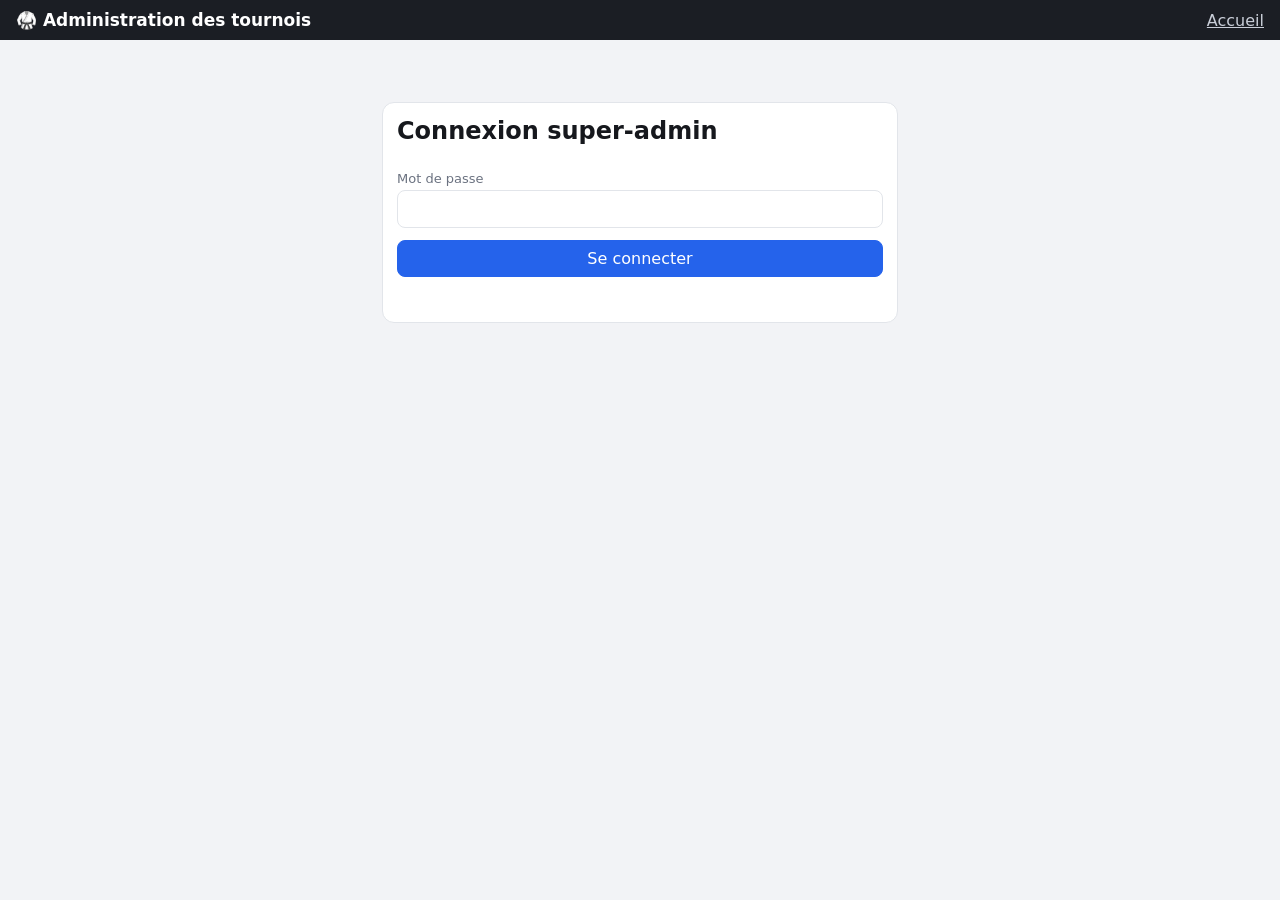
==== v2/admin.html @ e94cfaaf "V2 réseau : tournois multi-tatamis (PHP + MySQL) - API PHP (api.php) avec clé unique par tournoi, su" ====
<!DOCTYPE html>
<html lang="fr">
<head>
<meta charset="utf-8">
<meta name="viewport" content="width=device-width, initial-scale=1">
<title>Administration – Affichage Kumite</title>
<link rel="stylesheet" href="assets/app.css">
</head>
<body class="page">
<header class="topnav">
  <span class="brand">🥋 Administration des tournois</span>
  <span class="spacer"></span>
  <a href="index.html">Accueil</a>
  <button class="btn sm ghost" id="logout" hidden>Déconnexion</button>
</header>

<main class="narrow" id="loginBox">
  <form class="card stack" id="loginForm">
    <h1>Connexion super-admin</h1>
    <label>Mot de passe<input type="password" id="pw" autocomplete="current-password" required></label>
    <button class="btn primary">Se connecter</button>
    <div class="err" id="loginErr"></div>
  </form>
</main>

<main class="wide" id="app" hidden>
  <section class="card">
    <h2 style="margin-top:0">Nouveau tournoi</h2>
    <form id="createForm">
      <div class="formgrid">
        <label>Nom<input name="name" required placeholder="Coupe de Noël 2026"></label>
        <label>Date<input name="date" type="date"></label>
        <label>Lieu<input name="place" placeholder="Salle de sport, ville"></label>
        <label>Nombre de tatamis<input name="tatamis" type="number" min="1" max="20" value="2" required></label>
        <label>Code organisateur (4 car. min.)<input name="pin_orga" required minlength="4" autocomplete="off"></label>
        <label>Code des tables (4 car. min.)<input name="pin_table" required minlength="4" autocomplete="off"></label>
      </div>
      <button class="btn primary">Créer le tournoi</button>
      <span class="ok" id="createMsg"></span>
    </form>
  </section>

  <section class="card" style="margin-top:14px">
    <div class="ctools"><h2 style="margin:0">Tournois</h2><div class="spacer" style="flex:1"></div>
      <label class="f"><input type="checkbox" id="showArchived" checked> afficher les archivés</label></div>
    <table class="tablelist">
      <thead><tr><th>Date</th><th>Tournoi</th><th>Clé</th><th>Tatamis</th><th>Compét.</th><th>Pools</th><th>Combats</th><th>Statut</th><th></th></tr></thead>
      <tbody id="list"></tbody>
    </table>
  </section>

  <section class="card" style="margin-top:14px">
    <h2 style="margin-top:0">Mot de passe super-admin</h2>
    <form id="pwForm" class="ctools">
      <input type="password" id="newPw" placeholder="Nouveau mot de passe (8 car. min.)" minlength="8" required autocomplete="new-password" style="padding:8px;border:1px solid var(--line);border-radius:7px">
      <button class="btn sm">Changer</button><span class="ok" id="pwMsg"></span>
    </form>
  </section>
</main>

<script src="assets/api.js"></script>
<script>
(() => {
  const S_ID = '__admin';
  const esc = s => String(s ?? '').replace(/[&<>"']/g, c => ({'&':'&amp;','<':'&lt;','>':'&gt;','"':'&quot;',"'":'&#39;'}[c]));
  let rows = [];
  async function start(){
    const s = Sess.get(S_ID);
    if (s){ Api.token = s.token; try { await refresh(); show(true); return; } catch(e){ Sess.set(S_ID, null); } }
    show(false);
  }
  function show(on){ $id('loginBox').hidden = on; $id('app').hidden = !on; $id('logout').hidden = !on; }
  $id('loginForm').addEventListener('submit', async e => {
    e.preventDefault(); $id('loginErr').textContent = '';
    try { const r = await Api.call('admin_login', { password: $id('pw').value }); Api.token = r.token; Sess.set(S_ID, { token: r.token, role:'admin', at: Date.now() }); await refresh(); show(true); }
    catch(err){ $id('loginErr').textContent = err.message; }
  });
  $id('logout').addEventListener('click', async () => { try { await Api.call('logout'); } catch(e){} Sess.set(S_ID, null); location.reload(); });

  async function refresh(){
    const r = await Api.call('admin_list'); rows = r.tournaments; render();
  }
  function render(){
    const showA = $id('showArchived').checked;
    const list = rows.filter(t => showA || t.status !== 'archived');
    $id('list').innerHTML = list.length ? list.map(t => `<tr>
      <td>${t.tdate ? new Date(t.tdate + 'T12:00').toLocaleDateString('fr-CH') : '–'}</td>
      <td><b>${esc(t.name)}</b><br><small class="muted">${esc(t.place)}</small></td>
      <td><span class="keytag">${esc(t.tkey)}</span></td>
      <td>${t.tatamis}</td><td>${t.n_comp}</td><td>${t.n_pools}</td><td>${t.n_results}</td>
      <td>${t.status === 'archived' ? '<span class="pill grey">Archivé</span>' : '<span class="pill green">Actif</span>'}</td>
      <td class="acts">
        <button class="btn sm primary" data-a="enter" data-id="${t.id}">Ouvrir</button>
        <a class="btn sm" href="public.html#${esc(t.tkey)}" target="_blank">Public</a>
        <button class="btn sm" data-a="edit" data-id="${t.id}">Modifier</button>
        <button class="btn sm" data-a="${t.status === 'archived' ? 'unarchive' : 'archive'}" data-id="${t.id}">${t.status === 'archived' ? 'Réactiver' : 'Archiver'}</button>
        <button class="btn sm danger" data-a="del" data-id="${t.id}" title="Supprimer définitivement">✕</button>
      </td></tr>`).join('') : '<tr><td colspan="9" class="empty">Aucun tournoi pour l\'instant.</td></tr>';
  }
  $id('showArchived').addEventListener('change', render);

  $id('createForm').addEventListener('submit', async e => {
    e.preventDefault();
    const fd = Object.fromEntries(new FormData(e.target));
    try {
      const r = await Api.call('admin_create', fd);
      e.target.reset(); e.target.elements.tatamis.value = 2;
      $id('createMsg').innerHTML = `Tournoi créé – clé : <span class="keytag">${esc(r.key)}</span>`;
      await refresh();
    } catch(err){ alert(err.message); }
  });

  $id('list').addEventListener('click', async e => {
    const b = e.target.closest('[data-a]'); if (!b) return;
    const t = rows.find(x => x.id == b.dataset.id); if (!t) return;
    try {
      if (b.dataset.a === 'enter'){
        const r = await Api.call('admin_enter', { id: t.id });
        Sess.set(`${r.key}/orga`, { key: r.key, token: r.token, role:'orga', name: t.name, at: Date.now() });
        location.href = 'orga.html#' + r.key;
      } else if (b.dataset.a === 'archive' || b.dataset.a === 'unarchive'){
        await Api.call('admin_update', { id: t.id, status: b.dataset.a === 'archive' ? 'archived' : 'active' }); await refresh();
      } else if (b.dataset.a === 'edit'){
        const name = prompt('Nom du tournoi', t.name); if (name === null) return;
        const date = prompt('Date (AAAA-MM-JJ)', t.tdate || ''); if (date === null) return;
        const place = prompt('Lieu', t.place || ''); if (place === null) return;
        const tatamis = prompt('Nombre de tatamis', t.tatamis); if (tatamis === null) return;
        const po = prompt('Nouveau code organisateur (laisser vide pour ne pas changer)', ''); if (po === null) return;
        const pt = prompt('Nouveau code des tables (laisser vide pour ne pas changer)', ''); if (pt === null) return;
        await Api.call('admin_update', { id: t.id, name, date, place, tatamis, pin_orga: po, pin_table: pt }); await refresh();
      } else if (b.dataset.a === 'del'){
        const k = prompt(`Suppression DÉFINITIVE de « ${t.name} » et de tous ses résultats.\nPour confirmer, tapez la clé du tournoi (${t.tkey}) :`);
        if (!k) return;
        await Api.call('admin_delete', { id: t.id, confirm_key: k }); await refresh();
      }
    } catch(err){ alert(err.message); }
  });

  $id('pwForm').addEventListener('submit', async e => {
    e.preventDefault();
    try { await Api.call('admin_password', { password: $id('newPw').value }); $id('newPw').value = ''; $id('pwMsg').textContent = 'Mot de passe modifié.'; }
    catch(err){ alert(err.message); }
  });
  start();
})();
</script>
</body>
</html>
---- v2/assets/app.css ----
:root{
  --aka:#d62839; --aka-d:#a51d2b; --aka-l:#fde8ea;
  --ao:#1d4ed8;  --ao-d:#163a9e;  --ao-l:#e3eafc;
  --ink:#16181d; --muted:#6b7280; --line:#e2e5ea; --bg:#f2f3f6; --card:#fff;
  --warn:#ffcc00;
}
*{box-sizing:border-box}
html,body{margin:0;height:100%}
body{font-family:"Segoe UI",system-ui,-apple-system,Roboto,Helvetica,Arial,sans-serif;color:var(--ink);background:var(--bg)}
[hidden]{display:none!important}
button{font:inherit;cursor:pointer}
input,select{font:inherit}

/* =================== CONTROL =================== */
.c-top{display:flex;flex-wrap:wrap;gap:12px;align-items:center;padding:10px 16px;background:#1b1e24;color:#fff}
.c-top .brand{font-weight:700;font-size:18px;margin-right:8px;letter-spacing:.3px}
.c-top label{display:flex;align-items:center;gap:6px;font-size:13px;color:#c9ced8}
.c-top input,.c-top select{padding:6px 8px;border-radius:6px;border:1px solid #3a3f4a;background:#2a2e37;color:#fff}
.c-top input{width:150px}
.c-top .spacer{flex:1}
.btn{border:1px solid var(--line);background:#fff;border-radius:8px;padding:8px 12px;color:var(--ink);transition:transform .05s,filter .15s}
.btn:hover{filter:brightness(.96)}
.btn:active{transform:scale(.97)}
.btn.primary{background:#2563eb;border-color:#2563eb;color:#fff}
.btn.dark{background:#1b1e24;border-color:#1b1e24;color:#fff}
.btn.ghost{background:transparent;border-color:#3a3f4a;color:#fff}
.btn.danger{color:#b91c1c}
.btn.sm{padding:5px 9px;font-size:13px}

.c-main{padding:14px 16px;display:grid;gap:14px}
.c-row{display:grid;grid-template-columns:1fr minmax(300px,380px) 1fr;gap:14px}
@media (max-width:1050px){.c-row{grid-template-columns:1fr 1fr}.timercard{grid-column:1/-1;order:-1}}
@media (max-width:640px){.c-row{grid-template-columns:1fr}}
.card{background:var(--card);border-radius:12px;border:1px solid var(--line);padding:14px}

.fighter{border-top:6px solid var(--aka)}
.fighter.ao{border-top-color:var(--ao)}
.fhead{display:flex;align-items:center;justify-content:space-between;margin-bottom:10px}
.tag{font-weight:800;letter-spacing:1px;padding:3px 10px;border-radius:6px;color:#fff;background:var(--aka)}
.ao .tag{background:var(--ao)}
.ftotal{font-size:44px;font-weight:800;line-height:1;font-variant-numeric:tabular-nums}
.ffields{display:grid;grid-template-columns:1fr 1fr;gap:8px;margin-bottom:12px}
.ffields label{display:flex;flex-direction:column;font-size:12px;color:var(--muted);gap:3px}
.ffields input{padding:7px 9px;border:1px solid var(--line);border-radius:7px}
.srow{display:grid;grid-template-columns:82px 36px 34px 1fr;gap:8px;align-items:center;margin-bottom:7px}
.srow .lbl{font-weight:600;white-space:nowrap}
.srow .val{font-size:22px;font-weight:700;text-align:center;font-variant-numeric:tabular-nums}
.srow .minus{border:1px solid var(--line);background:#fff;border-radius:7px;height:40px}
.srow .plus{border:0;border-radius:8px;height:46px;font-weight:700;font-size:16px;color:#fff;background:var(--aka)}
.ao .srow .plus{background:var(--ao)}
.srow .plus small{font-weight:500;opacity:.8;margin-left:4px}
.pensec{margin-top:12px;border-top:1px dashed var(--line);padding-top:10px}
.penrow{display:flex;align-items:center;gap:5px;margin-bottom:6px;flex-wrap:wrap}
.penrow .pl{font-size:12px;color:var(--muted);width:52px}
.penbtn{min-width:42px;height:34px;border-radius:7px;border:1px solid var(--line);background:#fff;font-weight:700;font-size:13px}
.penbtn.on{background:#f59e0b;border-color:#f59e0b;color:#111}
.penbtn.on.hc{background:#ea580c;border-color:#ea580c;color:#fff}
.penbtn.on.h{background:#111;border-color:#111;color:#fff}
.factions{display:flex;gap:8px;margin-top:12px}
.factions .btn{flex:1}
.btn.toggled{background:#facc15;border-color:#eab308;font-weight:700}
.btn.win{background:#16a34a;border-color:#16a34a;color:#fff;font-weight:700}

.timercard{display:flex;flex-direction:column;gap:10px;align-items:stretch;text-align:center}
.phase{font-size:14px;font-weight:600;color:#374151;min-height:20px}
.bigclock{font-size:68px;font-weight:800;font-variant-numeric:tabular-nums;background:#111;color:#fff;border-radius:12px;padding:4px 0;letter-spacing:2px}
.bigclock.paused{color:#bfc4cc}
.bigclock.warn{color:var(--warn)}
.bigclock.ended{background:#b91c1c;color:#fff}
.bigclock.off{font-size:22px;padding:22px 0;color:#bfc4cc}
.startstop{height:58px;font-size:20px;font-weight:800;border-radius:10px;border:0;color:#fff;background:#16a34a}
.startstop.running{background:#dc2626}
.trow{display:flex;gap:6px;justify-content:center;flex-wrap:wrap}
.trow .btn{flex:1}
.trow input{width:70px;text-align:center;border:1px solid var(--line);border-radius:7px}
.alertbox{background:#fef3c7;border:1px solid #fcd34d;color:#78350f;border-radius:8px;padding:8px;font-weight:600}
.hint{font-size:12px;color:var(--muted);line-height:1.5;text-align:left}
kbd{background:#eef0f3;border:1px solid #d5d9df;border-radius:4px;padding:0 4px;font-size:11px}

.tabs{display:flex;gap:4px;margin-bottom:12px;border-bottom:1px solid var(--line)}
.tabs button{border:0;background:none;padding:9px 14px;font-weight:600;color:var(--muted);border-bottom:3px solid transparent}
.tabs button.on{color:var(--ink);border-bottom-color:#2563eb}
.ctools{display:flex;flex-wrap:wrap;gap:8px;align-items:center;margin-bottom:10px}
.ctools input[type=search]{padding:7px 9px;border:1px solid var(--line);border-radius:7px;min-width:200px}
.addform{display:flex;flex-wrap:wrap;gap:8px;margin-bottom:12px;padding:10px;background:#f8f9fb;border-radius:8px}
.addform input{padding:7px 9px;border:1px solid var(--line);border-radius:7px;flex:1;min-width:150px}
table{width:100%;border-collapse:collapse;font-size:14px}
th,td{text-align:left;padding:7px 8px;border-bottom:1px solid var(--line)}
th{font-size:12px;color:var(--muted);text-transform:uppercase;letter-spacing:.5px}
td.acts{white-space:nowrap;text-align:right}
.pick-aka{background:var(--aka-l);border-color:#f5b5bc;color:var(--aka-d);font-weight:700}
.pick-ao{background:var(--ao-l);border-color:#b4c6f5;color:var(--ao-d);font-weight:700}
.empty{color:var(--muted);padding:18px;text-align:center}
.settings{display:grid;grid-template-columns:repeat(auto-fit,minmax(260px,1fr));gap:14px}
.settings fieldset{border:1px solid var(--line);border-radius:10px;padding:10px 12px}
.settings legend{font-weight:700;padding:0 6px}
.settings label{display:flex;justify-content:space-between;align-items:center;gap:10px;margin:7px 0;font-size:14px}
.settings input[type=number]{width:80px;padding:5px 7px;border:1px solid var(--line);border-radius:6px}
.settings select{padding:5px 7px;border:1px solid var(--line);border-radius:6px}
.previewwrap{position:relative;width:100%;max-width:960px;aspect-ratio:16/9;border-radius:10px;overflow:hidden;border:1px solid var(--line);background:#000}
.msg{font-size:13px;color:#166534;margin-left:6px}

/* =================== DISPLAY =================== */
body.is-display{background:#000;overflow:hidden;cursor:default}
.d-wrap{container-type:size;position:relative;width:100%;height:100%;overflow:hidden}
#display .d-wrap{position:fixed;inset:0;width:auto;height:auto}
.d-board{--u:min(1cqw,1.7778cqh);position:absolute;inset:0;display:grid;grid-template-rows:auto 1fr;background:#000;color:#fff;user-select:none}
.d-top{display:flex;justify-content:space-between;align-items:center;padding:calc(var(--u)*.8) calc(var(--u)*2);background:#0d0f13;font-size:calc(var(--u)*2.1);font-weight:600;color:#cfd4dc;gap:calc(var(--u)*2)}
.d-top .mid{color:#fff;font-weight:700;text-align:center;flex:1}
.d-top span{white-space:nowrap;overflow:hidden;text-overflow:ellipsis}
.d-grid{display:grid;grid-template-columns:1fr calc(var(--u)*26) 1fr;min-height:0}
.d-aka{order:1}.d-center{order:2}.d-ao{order:3}
.d-grid.swap .d-aka{order:3}.d-grid.swap .d-ao{order:1}
.d-half{position:relative;display:flex;flex-direction:column;align-items:center;padding:calc(var(--u)*1.6) calc(var(--u)*1.8);min-width:0;overflow:hidden}
.d-aka{background:linear-gradient(180deg,#e0303f,#b81f2e)}
.d-ao{background:linear-gradient(180deg,#2457e6,#173fb0)}
.d-head{width:100%;display:flex;align-items:center;justify-content:space-between}
.d-tag{font-size:calc(var(--u)*3.2);font-weight:900;letter-spacing:calc(var(--u)*.3)}
.d-senshu{width:calc(var(--u)*5.2);height:calc(var(--u)*5.2);border-radius:50%;background:#ffd400;color:#111;font-weight:900;font-size:calc(var(--u)*3.4);display:grid;place-items:center;box-shadow:0 0 calc(var(--u)*1.5) rgba(255,212,0,.6)}
.d-name{margin-top:calc(var(--u)*.6);font-size:calc(var(--u)*4.4);font-weight:800;text-align:center;line-height:1.08;width:100%;overflow:hidden;display:-webkit-box;-webkit-line-clamp:2;-webkit-box-orient:vertical}
.d-name.long{font-size:calc(var(--u)*3.5)}
.d-name.xlong{font-size:calc(var(--u)*2.8)}
.d-dojo{font-size:calc(var(--u)*2.4);opacity:.85;margin-top:calc(var(--u)*.4);text-align:center;width:100%;white-space:nowrap;overflow:hidden;text-overflow:ellipsis}
.d-score{flex:1;display:flex;align-items:center;justify-content:center;font-size:calc(var(--u)*21);font-weight:800;line-height:1;font-variant-numeric:tabular-nums;text-shadow:0 calc(var(--u)*.3) calc(var(--u)*1.2) rgba(0,0,0,.25)}
.d-counts{display:flex;gap:calc(var(--u)*2.2);font-size:calc(var(--u)*2.3);font-weight:600;margin-bottom:calc(var(--u)*1.2)}
.d-counts span{white-space:nowrap}
.d-counts b{font-size:calc(var(--u)*3);margin-left:calc(var(--u)*.5)}
.d-pens{display:flex;flex-direction:column;gap:calc(var(--u)*.7);align-items:center}
.d-penrow{display:flex;gap:calc(var(--u)*.7);align-items:center}
.d-pl{font-size:calc(var(--u)*1.5);opacity:.8;width:calc(var(--u)*5);text-align:right;margin-right:calc(var(--u)*.4)}
.d-pill{min-width:calc(var(--u)*5);height:calc(var(--u)*3.3);border-radius:calc(var(--u)*.6);border:calc(var(--u)*.2) solid rgba(255,255,255,.45);display:grid;place-items:center;font-size:calc(var(--u)*1.7);font-weight:800;color:rgba(255,255,255,.45)}
.d-pill.on{background:#ffd400;border-color:#ffd400;color:#111}
.d-pill.on.hc{background:#ff8a00;border-color:#ff8a00}
.d-pill.on.h{background:#111;border-color:#fff;color:#fff}
.d-win{position:absolute;left:0;right:0;top:42%;transform:translateY(-50%) rotate(-4deg);text-align:center;font-size:calc(var(--u)*4.6);font-weight:900;letter-spacing:calc(var(--u)*.5);background:rgba(255,255,255,.95);color:#111;padding:calc(var(--u)*.6) 0;box-shadow:0 0 calc(var(--u)*3) rgba(0,0,0,.4)}
.d-half.lost{filter:saturate(.35) brightness(.55)}
.d-center{background:#0b0c10;display:flex;flex-direction:column;align-items:center;justify-content:center;gap:calc(var(--u)*1.4);padding:calc(var(--u)*1);text-align:center}
.d-mode{font-size:calc(var(--u)*1.8);color:#9aa3b2;font-weight:700;letter-spacing:calc(var(--u)*.2);text-transform:uppercase}
.d-clock{font-size:calc(var(--u)*7);font-weight:800;font-variant-numeric:tabular-nums;line-height:1;padding:calc(var(--u)*1) calc(var(--u)*1.2);border-radius:calc(var(--u)*1);border:calc(var(--u)*.3) solid #2a2e37;color:#fff}
.d-clock.paused{color:#c5cad3}
.d-clock.warn{color:var(--warn);border-color:var(--warn);animation:pulse 1s infinite}
.d-clock.ended{background:#d61f2c;border-color:#d61f2c;color:#fff;animation:none}
@keyframes pulse{50%{box-shadow:0 0 calc(var(--u)*3) rgba(255,204,0,.6)}}
.d-atoshi{font-size:calc(var(--u)*1.9);font-weight:800;color:var(--warn);letter-spacing:calc(var(--u)*.15)}
.d-phase-n{font-size:calc(var(--u)*3);font-weight:800}
.d-phase-t{font-size:calc(var(--u)*2.1);font-weight:600;color:#e5e7eb;line-height:1.25}
.d-phase-t .a{color:#ff6b78}.d-phase-t .b{color:#7da2ff}
/* pool – control */
.flow{display:flex;flex-wrap:wrap;gap:12px;align-items:center;border-left:6px solid #2563eb}
.flow-info{display:flex;flex-direction:column;gap:2px;min-width:220px;flex:1}
.flow-info b{font-size:16px}
.flow-info span{font-size:14px;color:#374151}
.flow-screens{display:flex;gap:4px;align-items:center;font-size:13px;color:var(--muted)}
.flow-screens button{border:1px solid var(--line);background:#fff;border-radius:7px;padding:6px 10px;font-size:13px}
.flow-screens button.on{background:#1b1e24;color:#fff;border-color:#1b1e24}
.flow-acts{display:flex;gap:8px;flex-wrap:wrap}
.flow-acts .btn{font-weight:700}
.pchecks{display:grid;grid-template-columns:repeat(auto-fill,minmax(230px,1fr));gap:6px;margin:10px 0;max-height:320px;overflow:auto;padding:4px}
.pchecks label{display:flex;gap:8px;align-items:center;padding:7px 9px;border:1px solid var(--line);border-radius:8px;font-size:14px;cursor:pointer}
.pchecks label small{color:var(--muted);display:block}
.pchecks input{width:18px;height:18px}
.ctools label.f{display:flex;align-items:center;gap:6px;font-size:13px;color:var(--muted)}
.ctools label.f input,.ctools label.f select{padding:6px 8px;border:1px solid var(--line);border-radius:7px;color:var(--ink)}
.pgrid{display:grid;grid-template-columns:1.3fr 1fr;gap:16px}
@media (max-width:900px){.pgrid{grid-template-columns:1fr}}
.pgrid h4{margin:4px 0 8px}
tr.cur td{background:#eef4ff}
td.res{white-space:nowrap;font-variant-numeric:tabular-nums;text-align:center}
.wa{color:var(--aka-d);font-weight:700}.wb{color:var(--ao-d);font-weight:700}
.st{font-size:12px;padding:2px 7px;border-radius:10px;background:#eef0f3;color:#4b5563;white-space:nowrap}
.st.done{background:#dcfce7;color:#166534}.st.now{background:#dbeafe;color:#1e40af}

/* pools library */
.pcards{display:grid;grid-template-columns:repeat(auto-fill,minmax(260px,1fr));gap:10px;margin-bottom:12px}
.pcard{border:1px solid var(--line);border-radius:10px;padding:10px 12px;display:flex;flex-direction:column;gap:5px;background:#fff}
.pcard.active{border-color:#2563eb;box-shadow:0 0 0 2px #bfd3fb}
.pcard.editing{border-color:#f59e0b;box-shadow:0 0 0 2px #fde68a}
.pc-top{display:flex;justify-content:space-between;align-items:center;gap:6px}
.pc-top b{font-size:15px}
.badge{font-size:11px;font-weight:700;padding:2px 7px;border-radius:10px;background:#eef0f3;color:#374151;white-space:nowrap}
.badge.auto{background:#ede9fe;color:#5b21b6}
.pc-meta{font-size:13px;color:#374151}
.pc-crit{font-size:12px;color:var(--muted);min-height:15px}
.pc-acts{display:flex;gap:5px;flex-wrap:wrap;margin-top:3px}
.pwarn{background:#fff7ed;border:1px solid #fed7aa;color:#7c2d12;border-radius:8px;padding:8px 10px;font-size:13px;margin-bottom:10px}
.editor{border:1px solid #fcd34d;background:#fffdf5;border-radius:10px;padding:12px;margin-bottom:14px}
.editor h4{margin:0 0 10px}
.egrid{display:grid;grid-template-columns:repeat(auto-fit,minmax(200px,1fr));gap:10px 14px;margin-bottom:10px}
.egrid label{display:flex;flex-direction:column;gap:3px;font-size:12px;color:var(--muted)}
.egrid input,.egrid select{padding:7px 9px;border:1px solid var(--line);border-radius:7px;color:var(--ink);background:#fff}
.range{display:flex;gap:6px;align-items:center;font-size:13px;color:var(--ink)}
.range input,.range select{flex:1;min-width:0}
.chips{display:flex;flex-wrap:wrap;gap:5px;margin:8px 0}
.chip{font-size:12px;background:#eef2ff;color:#1e3a8a;border-radius:12px;padding:3px 9px}
.chip small{color:#64748b}
.addform select{padding:7px 9px;border:1px solid var(--line);border-radius:7px}
.addform input.sm{flex:0 1 90px;min-width:80px}

/* pool – display screens */
.d-screen{--u:min(1cqw,1.7778cqh);position:absolute;inset:0;background:#0b0c10;color:#fff;display:flex;flex-direction:column;z-index:2}
.d-sh{display:flex;justify-content:space-between;align-items:baseline;gap:calc(var(--u)*2);padding:calc(var(--u)*2.2) calc(var(--u)*3) calc(var(--u)*1.2)}
.d-sh .t{font-size:calc(var(--u)*4.2);font-weight:800;white-space:nowrap;overflow:hidden;text-overflow:ellipsis}
.d-sh .r{font-size:calc(var(--u)*2.1);color:#9aa3b2;font-weight:600;white-space:nowrap}
.d-sub{padding:0 calc(var(--u)*3);font-size:calc(var(--u)*2.2);color:#cbd2dc;font-weight:600;margin-bottom:calc(var(--u)*1.4)}
.d-plist{flex:1;display:grid;grid-template-columns:repeat(var(--cols),1fr);gap:calc(var(--u)*1.2);padding:0 calc(var(--u)*3) calc(var(--u)*3);align-content:start;font-size:var(--fs)}
.d-pc{background:#1a1d24;border-radius:calc(var(--u)*1);padding:.55em .8em;display:flex;gap:.7em;align-items:center;min-width:0}
.d-pc .n{width:1.8em;height:1.8em;border-radius:50%;background:#2a2f3a;display:grid;place-items:center;font-weight:800;font-size:.8em;flex:none}
.d-pc .nm{font-weight:800;line-height:1.1;white-space:nowrap;overflow:hidden;text-overflow:ellipsis}
.d-pc .dj{font-size:.62em;color:#aab2bf;white-space:nowrap;overflow:hidden;text-overflow:ellipsis}
.d-pc>div{min-width:0}
.d-call{flex:1;display:grid;grid-template-columns:1fr 1fr;position:relative;min-height:0}
.d-call.swap .ca{order:2}
.d-call .ca,.d-call .cb{display:flex;flex-direction:column;align-items:center;justify-content:center;text-align:center;padding:calc(var(--u)*3);gap:calc(var(--u)*1.2);min-width:0}
.d-call .ca{background:linear-gradient(180deg,#e0303f,#b81f2e)}
.d-call .cb{background:linear-gradient(180deg,#2457e6,#173fb0)}
.d-call .tg{font-size:calc(var(--u)*4);font-weight:900;letter-spacing:calc(var(--u)*.4);opacity:.9}
.d-call .nm{font-size:calc(var(--u)*6.4);font-weight:900;line-height:1.05;overflow-wrap:anywhere}
.d-call .dj{font-size:calc(var(--u)*3);opacity:.9}
.d-vs{position:absolute;left:50%;top:50%;transform:translate(-50%,-50%);width:calc(var(--u)*10);height:calc(var(--u)*10);border-radius:50%;background:#0b0c10;display:grid;place-items:center;font-size:calc(var(--u)*3.6);font-weight:900;border:calc(var(--u)*.4) solid #fff}
.d-next{padding:calc(var(--u)*1.4) calc(var(--u)*3);font-size:calc(var(--u)*2.4);color:#cbd2dc;text-align:center}
.d-next b{color:#fff}
.d-rank{flex:1;padding:0 calc(var(--u)*3) calc(var(--u)*2.5);font-size:var(--fs);min-height:0}
.d-rank table{font-size:inherit;width:100%;border-collapse:separate;border-spacing:0 .25em}
.d-rank th{font-size:.55em;color:#9aa3b2;text-transform:uppercase;letter-spacing:.08em;font-weight:700;border:0;padding:0 .6em;text-align:center}
.d-rank th.l{text-align:left}
.d-rank td{background:#1a1d24;border:0;padding:.35em .6em;text-align:center;font-weight:700;font-variant-numeric:tabular-nums}
.d-rank td:first-child{border-radius:.3em 0 0 .3em;width:2.4em}
.d-rank td:last-child{border-radius:0 .3em .3em 0}
.d-rank td.l{text-align:left}
.d-rank td.l small{display:block;font-size:.6em;color:#aab2bf;font-weight:600}
.d-rank .key{color:#ffd400}
.d-rank .rk{display:inline-grid;place-items:center;width:1.6em;height:1.6em;border-radius:50%;background:#2a2f3a}
.d-rank tr.r1 .rk{background:#e8b923;color:#111}.d-rank tr.r2 .rk{background:#c0c6cf;color:#111}.d-rank tr.r3 .rk{background:#c98446;color:#111}
.d-bracket{flex:1;display:flex;flex-direction:column;gap:calc(var(--u)*1.2);padding:0 calc(var(--u)*2.5) calc(var(--u)*2);font-size:var(--fs);min-height:0}
.bmain{flex:1;display:flex;gap:1.2em;min-height:0;overflow:hidden}
.bm.bye{opacity:.75}
.bm.bye .br{border-top:0}
.bcol{flex:1;display:flex;flex-direction:column;min-width:0}
.bcol.win{flex:.8}
.bh{font-size:.62em;color:#9aa3b2;text-transform:uppercase;letter-spacing:.08em;font-weight:700;margin-bottom:.4em;text-align:center}
.bbody{flex:1;display:flex;flex-direction:column;justify-content:space-around;gap:.3em}
.bm{background:#1a1d24;border-radius:.35em;overflow:hidden;border:.12em solid transparent}
.bm.cur{border-color:#ffd400;box-shadow:0 0 .8em rgba(255,212,0,.35)}
.br{display:flex;justify-content:space-between;gap:.5em;padding:.28em .55em;font-weight:700;white-space:nowrap}
.br span{overflow:hidden;text-overflow:ellipsis}
.br.a{border-left:.3em solid #e0303f}.br.b{border-left:.3em solid #2457e6;border-top:1px solid #2a2f3a}
.br.w{color:#fff}.br.w b{color:#ffd400}.br.l{color:#6b7280}
.br i{font-style:normal;font-weight:500;color:#6b7280}
.bwin{background:#e8b923;color:#111;font-weight:900;text-align:center;padding:.6em;border-radius:.4em;font-size:1.15em;overflow-wrap:anywhere}
.brep{display:flex;gap:1.5em;flex:none}
.brs{flex:1;min-width:0}
.brow{display:flex;align-items:center;gap:.4em;flex-wrap:nowrap;min-width:0}
.brow .bm{min-width:0;flex:1 1 0;max-width:14em}
.brow .arr{color:#6b7280}
.brow .note{color:#9aa3b2;font-size:.85em}
@supports not (width:1cqw){.d-board,.d-screen{--u:min(1vw,1.7778vh)}}
.d-hint{position:fixed;left:50%;bottom:3vh;transform:translateX(-50%);background:rgba(255,255,255,.92);color:#111;padding:10px 18px;border-radius:10px;font-size:15px;font-weight:600;transition:opacity .6s;cursor:pointer;z-index:5}

/* =================== V2 : pages =================== */
body.page{background:var(--bg);min-height:100%}
.narrow{max-width:560px;margin:40px auto;padding:22px}
.wide{max-width:1200px;margin:0 auto;padding:16px}
h1{font-size:24px;margin:0 0 14px}
h2{font-size:18px;margin:18px 0 10px}
.stack{display:flex;flex-direction:column;gap:12px}
.stack label,.formgrid label{display:flex;flex-direction:column;gap:4px;font-size:13px;color:var(--muted)}
.stack input,.stack select,.formgrid input,.formgrid select{padding:9px 11px;border:1px solid var(--line);border-radius:8px;font-size:15px;color:var(--ink);background:#fff}
.formgrid{display:grid;grid-template-columns:repeat(auto-fit,minmax(180px,1fr));gap:10px 14px;margin-bottom:12px}
.keyinput{font-family:ui-monospace,Consolas,monospace;font-size:26px;letter-spacing:4px;text-transform:uppercase;text-align:center}
.keytag{font-family:ui-monospace,Consolas,monospace;font-weight:700;letter-spacing:2px;background:#eef2ff;color:#1e3a8a;padding:2px 8px;border-radius:6px;white-space:nowrap}
.muted{color:var(--muted)}
.err{color:#b91c1c;font-weight:600;min-height:1.2em}
.ok{color:#166534;font-weight:600}
.roles{display:grid;grid-template-columns:repeat(auto-fit,minmax(150px,1fr));gap:10px}
.roles .btn{padding:16px 10px;font-weight:700;display:flex;flex-direction:column;gap:4px;align-items:center;text-align:center}
.roles .btn small{font-weight:500;color:var(--muted)}
.topnav{display:flex;flex-wrap:wrap;gap:10px;align-items:center;padding:10px 16px;background:#1b1e24;color:#fff}
.topnav .brand{font-weight:800;font-size:17px}
.topnav .sub{color:#c9ced8;font-size:13px}
.topnav .spacer{flex:1}
.topnav a{color:#c9ced8}
.net{font-size:12px;font-weight:700;padding:3px 9px;border-radius:12px;background:#14532d;color:#bbf7d0;white-space:nowrap}
.net.off{background:#7f1d1d;color:#fecaca}
.net.wait{background:#78350f;color:#fde68a}
.minis{display:grid;grid-template-columns:repeat(auto-fill,minmax(320px,1fr));gap:14px}
.mini{background:#fff;border:1px solid var(--line);border-radius:12px;overflow:hidden}
.mini .mh{display:flex;justify-content:space-between;align-items:center;padding:8px 12px;font-weight:700;gap:8px}
.mini .mh small{font-weight:500;color:var(--muted)}
.mini .scr{aspect-ratio:16/9;background:#000;position:relative}
.mini .mf{padding:8px 12px;font-size:13px;color:#374151;min-height:34px}
.tatcol{display:grid;grid-template-columns:repeat(auto-fill,minmax(260px,1fr));gap:12px}
.tatbox{border:1px dashed #cbd5e1;border-radius:10px;padding:10px;background:#fafbfc;min-height:80px}
.tatbox h4{margin:0 0 8px;display:flex;justify-content:space-between}
.porder{display:flex;flex-direction:column;gap:6px}
.prow{display:flex;align-items:center;gap:6px;background:#fff;border:1px solid var(--line);border-radius:8px;padding:6px 8px;font-size:14px;flex-wrap:wrap}
.prow .nm{flex:1 1 100%;min-width:0;overflow:hidden;text-overflow:ellipsis;white-space:nowrap;font-weight:600}
.prow .pill{margin-right:auto}
.prow select{padding:3px 5px;border:1px solid var(--line);border-radius:6px}
.prow button{padding:2px 7px}
.tablelist td,.tablelist th{font-size:14px}
.pill{display:inline-block;font-size:12px;padding:2px 8px;border-radius:10px;background:#eef0f3}
.pill.green{background:#dcfce7;color:#166534}.pill.blue{background:#dbeafe;color:#1e40af}.pill.grey{background:#f1f5f9;color:#64748b}
/* public (mobile) */
.pub{max-width:760px;margin:0 auto;padding:12px}
.pub .live{display:grid;gap:10px}
.lcard{background:#fff;border:1px solid var(--line);border-radius:12px;overflow:hidden}
.lcard .lh{display:flex;justify-content:space-between;padding:8px 12px;background:#1b1e24;color:#fff;font-weight:700;font-size:14px}
.lcard .lrow{display:grid;grid-template-columns:1fr auto;align-items:center;padding:8px 12px;gap:8px}
.lcard .lrow.aka{border-left:6px solid var(--aka)}.lcard .lrow.ao{border-left:6px solid var(--ao)}
.lcard .lrow b{font-size:26px;font-variant-numeric:tabular-nums}
.lcard .lrow .n{font-weight:700}.lcard .lrow .d{font-size:12px;color:var(--muted)}
.lcard .lclock{font-variant-numeric:tabular-nums;font-weight:800}
.lcard .lf{padding:6px 12px;font-size:12px;color:var(--muted);border-top:1px solid var(--line)}
.plist{display:flex;flex-direction:column;gap:8px}
.plist details{background:#fff;border:1px solid var(--line);border-radius:10px;padding:8px 12px}
.plist summary{cursor:pointer;font-weight:700;display:flex;justify-content:space-between;gap:8px}
.mres{display:grid;grid-template-columns:1fr auto 1fr;gap:6px;align-items:center;font-size:14px;padding:5px 0;border-bottom:1px solid #f1f2f4}
.mres .r{text-align:right}.mres .c{font-variant-numeric:tabular-nums;font-weight:700;white-space:nowrap}
.mres .w{font-weight:700}
.mres .lab{grid-column:1/-1;font-size:11px;color:var(--muted);text-transform:uppercase;letter-spacing:.05em;margin-top:6px}
.tabs.pubtabs{position:sticky;top:0;background:var(--bg);z-index:3}
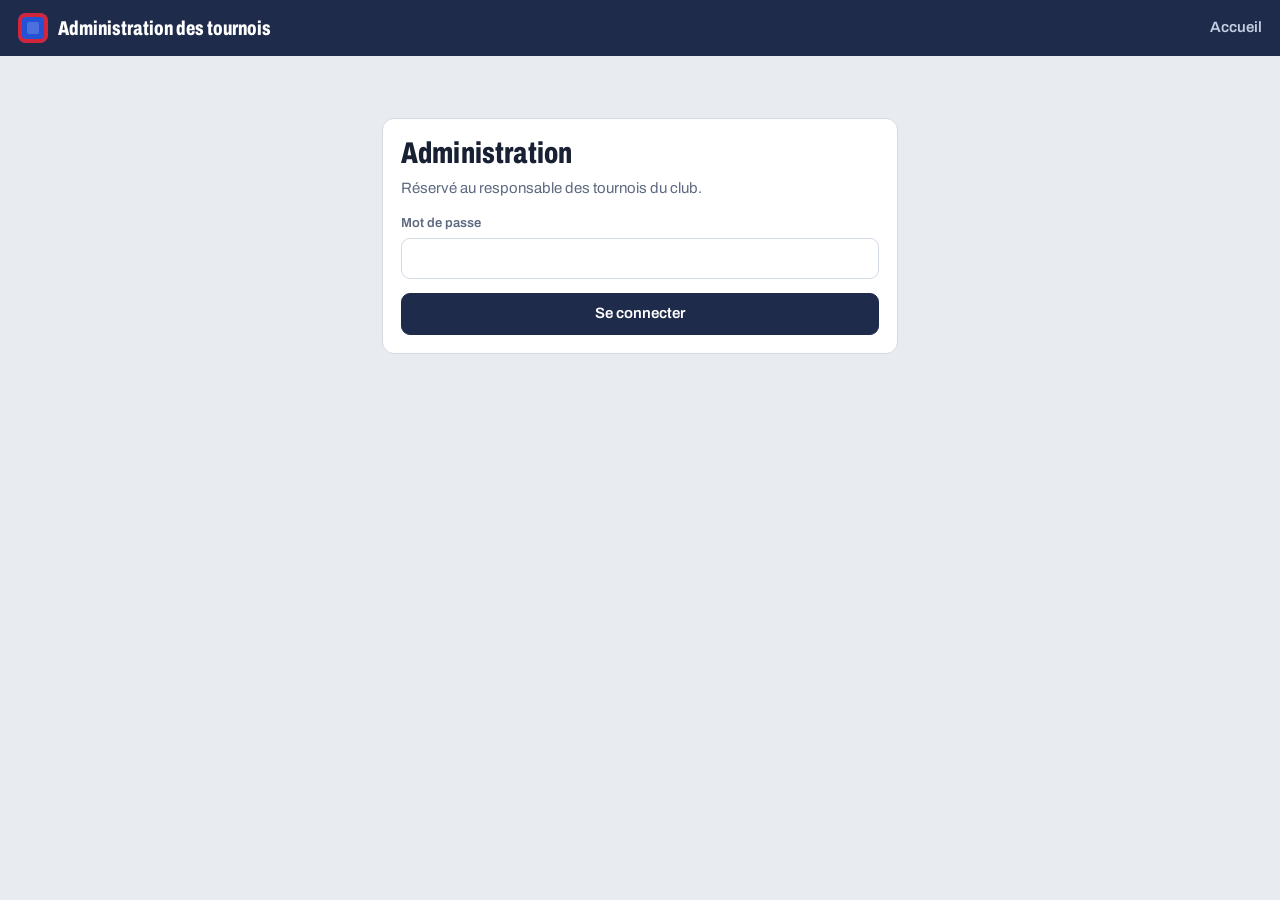
==== commit 78755445: "V2 : nouveau style d'application (« le tatami ») - Feuille de style refaite : indigo, fond de salle," ====
--- a/v2/admin.html
+++ b/v2/admin.html
@@ -8,7 +8,7 @@
 </head>
 <body class="page">
 <header class="topnav">
-  <span class="brand">🥋 Administration des tournois</span>
+  <span class="brand"><span class="mark" aria-hidden="true"></span>Administration des tournois</span>
   <span class="spacer"></span>
   <a href="index.html">Accueil</a>
   <button class="btn sm ghost" id="logout" hidden>Déconnexion</button>
@@ -16,7 +16,7 @@
 
 <main class="narrow" id="loginBox">
   <form class="card stack" id="loginForm">
-    <h1>Connexion super-admin</h1>
+    <h1>Administration</h1><p class="muted" style="margin:-6px 0 0">Réservé au responsable des tournois du club.</p>
     <label>Mot de passe<input type="password" id="pw" autocomplete="current-password" required></label>
     <button class="btn primary">Se connecter</button>
     <div class="err" id="loginErr"></div>
@@ -25,10 +25,10 @@
 
 <main class="wide" id="app" hidden>
   <section class="card">
-    <h2 style="margin-top:0">Nouveau tournoi</h2>
+    <h2 style="margin-top:0">Créer un tournoi</h2>
     <form id="createForm">
       <div class="formgrid">
-        <label>Nom<input name="name" required placeholder="Coupe de Noël 2026"></label>
+        <label>Nom<input name="name" required placeholder="ex. Coupe de Noël 2026"></label>
         <label>Date<input name="date" type="date"></label>
         <label>Lieu<input name="place" placeholder="Salle de sport, ville"></label>
         <label>Nombre de tatamis<input name="tatamis" type="number" min="1" max="20" value="2" required></label>
--- a/v2/assets/app.css
+++ b/v2/assets/app.css
@@ -1,105 +1,390 @@
+/* Affichage Kumite V2 – feuille de style
+   Direction : « le tatami ». Encre indigo (karatégi teint à l'indigo), fond gris-bleu de salle,
+   rouge AKA / bleu AO comme seules couleurs fortes, bois de hinoki pour la sélection et le focus.
+   Police unique : Archivo (variable en graisse et en largeur) – étroite et grasse pour les titres
+   et les chiffres (esprit tableau de score), largeur normale pour le texte. */
+
+@font-face{font-family:"Archivo";font-style:normal;font-display:swap;font-weight:100 900;font-stretch:62% 125%;
+  src:url(fonts/archivo-latin-standard-normal.woff2) format("woff2");
+  unicode-range:U+0000-00FF,U+0131,U+0152-0153,U+02BB-02BC,U+02C6,U+02DA,U+02DC,U+0304,U+0308,U+0329,U+2000-206F,U+20AC,U+2122,U+2191,U+2193,U+2212,U+2215,U+FEFF,U+FFFD}
+@font-face{font-family:"Archivo";font-style:normal;font-display:swap;font-weight:100 900;font-stretch:62% 125%;
+  src:url(fonts/archivo-latin-ext-standard-normal.woff2) format("woff2");
+  unicode-range:U+0100-02BA,U+02BD-02C5,U+02C7-02CC,U+02CE-02D7,U+02DD-02FF,U+0304,U+0308,U+0329,U+1D00-1DBF,U+1E00-1E9F,U+1EF2-1EFF,U+2020,U+20A0-20AB,U+20AD-20C0,U+2113,U+2C60-2C7F,U+A720-A7FF}
+
 :root{
-  --aka:#d62839; --aka-d:#a51d2b; --aka-l:#fde8ea;
-  --ao:#1d4ed8;  --ao-d:#163a9e;  --ao-l:#e3eafc;
-  --ink:#16181d; --muted:#6b7280; --line:#e2e5ea; --bg:#f2f3f6; --card:#fff;
-  --warn:#ffcc00;
+  --ink:#182033;       /* encre indigo : texte */
+  --ai:#1E2B4A;        /* indigo profond : barres, navigation */
+  --ai-2:#2B3B63;
+  --ai-3:#3A4C7A;
+  --mat:#E8ECF1;       /* fond de salle */
+  --surface:#FFFFFF;
+  --sunk:#F3F5F8;      /* zones en creux (formulaires, listes) */
+  --line:#D5DBE4;
+  --muted:#5D6A80;
+  --aka:#D3263A; --aka-d:#A51C2C; --aka-l:#FBE6E9;
+  --ao:#2452D4;  --ao-d:#1A3DA3;  --ao-l:#E4EBFC;
+  --hinoki:#C99A55;    /* bois : sélection, focus, éléments actifs */
+  --hinoki-l:#F6ECDD;
+  --ok:#1F7A4D; --ok-l:#DDF3E7;
+  --warn:#FFCC00; --warn-l:#FFF4CC;
+  --bad:#B42318; --bad-l:#FDE7E5;
+  --r-shell:16px; --r-panel:12px; --r-ctl:9px;
+  --cond:72%;          /* largeur « étroite » pour titres et chiffres */
+  --bg:var(--mat); --card:var(--surface);
 }
 *{box-sizing:border-box}
 html,body{margin:0;height:100%}
-body{font-family:"Segoe UI",system-ui,-apple-system,Roboto,Helvetica,Arial,sans-serif;color:var(--ink);background:var(--bg)}
+body{font-family:"Archivo",system-ui,-apple-system,"Segoe UI",Roboto,Arial,sans-serif;font-size:15px;line-height:1.45;color:var(--ink);background:var(--mat);font-variation-settings:normal;-webkit-font-smoothing:antialiased}
 [hidden]{display:none!important}
-button{font:inherit;cursor:pointer}
-input,select{font:inherit}
-
-/* =================== CONTROL =================== */
-.c-top{display:flex;flex-wrap:wrap;gap:12px;align-items:center;padding:10px 16px;background:#1b1e24;color:#fff}
-.c-top .brand{font-weight:700;font-size:18px;margin-right:8px;letter-spacing:.3px}
-.c-top label{display:flex;align-items:center;gap:6px;font-size:13px;color:#c9ced8}
-.c-top input,.c-top select{padding:6px 8px;border-radius:6px;border:1px solid #3a3f4a;background:#2a2e37;color:#fff}
-.c-top input{width:150px}
-.c-top .spacer{flex:1}
-.btn{border:1px solid var(--line);background:#fff;border-radius:8px;padding:8px 12px;color:var(--ink);transition:transform .05s,filter .15s}
-.btn:hover{filter:brightness(.96)}
-.btn:active{transform:scale(.97)}
-.btn.primary{background:#2563eb;border-color:#2563eb;color:#fff}
-.btn.dark{background:#1b1e24;border-color:#1b1e24;color:#fff}
-.btn.ghost{background:transparent;border-color:#3a3f4a;color:#fff}
-.btn.danger{color:#b91c1c}
-.btn.sm{padding:5px 9px;font-size:13px}
-
-.c-main{padding:14px 16px;display:grid;gap:14px}
-.c-row{display:grid;grid-template-columns:1fr minmax(300px,380px) 1fr;gap:14px}
-@media (max-width:1050px){.c-row{grid-template-columns:1fr 1fr}.timercard{grid-column:1/-1;order:-1}}
-@media (max-width:640px){.c-row{grid-template-columns:1fr}}
-.card{background:var(--card);border-radius:12px;border:1px solid var(--line);padding:14px}
-
-.fighter{border-top:6px solid var(--aka)}
-.fighter.ao{border-top-color:var(--ao)}
-.fhead{display:flex;align-items:center;justify-content:space-between;margin-bottom:10px}
-.tag{font-weight:800;letter-spacing:1px;padding:3px 10px;border-radius:6px;color:#fff;background:var(--aka)}
-.ao .tag{background:var(--ao)}
-.ftotal{font-size:44px;font-weight:800;line-height:1;font-variant-numeric:tabular-nums}
-.ffields{display:grid;grid-template-columns:1fr 1fr;gap:8px;margin-bottom:12px}
-.ffields label{display:flex;flex-direction:column;font-size:12px;color:var(--muted);gap:3px}
-.ffields input{padding:7px 9px;border:1px solid var(--line);border-radius:7px}
-.srow{display:grid;grid-template-columns:82px 36px 34px 1fr;gap:8px;align-items:center;margin-bottom:7px}
-.srow .lbl{font-weight:600;white-space:nowrap}
-.srow .val{font-size:22px;font-weight:700;text-align:center;font-variant-numeric:tabular-nums}
-.srow .minus{border:1px solid var(--line);background:#fff;border-radius:7px;height:40px}
-.srow .plus{border:0;border-radius:8px;height:46px;font-weight:700;font-size:16px;color:#fff;background:var(--aka)}
-.ao .srow .plus{background:var(--ao)}
-.srow .plus small{font-weight:500;opacity:.8;margin-left:4px}
-.pensec{margin-top:12px;border-top:1px dashed var(--line);padding-top:10px}
-.penrow{display:flex;align-items:center;gap:5px;margin-bottom:6px;flex-wrap:wrap}
-.penrow .pl{font-size:12px;color:var(--muted);width:52px}
-.penbtn{min-width:42px;height:34px;border-radius:7px;border:1px solid var(--line);background:#fff;font-weight:700;font-size:13px}
-.penbtn.on{background:#f59e0b;border-color:#f59e0b;color:#111}
-.penbtn.on.hc{background:#ea580c;border-color:#ea580c;color:#fff}
-.penbtn.on.h{background:#111;border-color:#111;color:#fff}
-.factions{display:flex;gap:8px;margin-top:12px}
-.factions .btn{flex:1}
-.btn.toggled{background:#facc15;border-color:#eab308;font-weight:700}
-.btn.win{background:#16a34a;border-color:#16a34a;color:#fff;font-weight:700}
-
-.timercard{display:flex;flex-direction:column;gap:10px;align-items:stretch;text-align:center}
-.phase{font-size:14px;font-weight:600;color:#374151;min-height:20px}
-.bigclock{font-size:68px;font-weight:800;font-variant-numeric:tabular-nums;background:#111;color:#fff;border-radius:12px;padding:4px 0;letter-spacing:2px}
-.bigclock.paused{color:#bfc4cc}
-.bigclock.warn{color:var(--warn)}
-.bigclock.ended{background:#b91c1c;color:#fff}
-.bigclock.off{font-size:22px;padding:22px 0;color:#bfc4cc}
-.startstop{height:58px;font-size:20px;font-weight:800;border-radius:10px;border:0;color:#fff;background:#16a34a}
-.startstop.running{background:#dc2626}
+button{font:inherit;cursor:pointer;color:inherit}
+input,select,textarea{font:inherit;color:inherit}
+a{color:var(--ao-d)}
+h1,h2,h3,h4{font-stretch:var(--cond);font-weight:800;line-height:1.1;letter-spacing:.005em;margin:0}
+h1{font-size:30px}
+h2{font-size:22px;margin:22px 0 12px}
+h4{font-size:17px;margin:4px 0 10px}
+:focus-visible{outline:3px solid var(--hinoki);outline-offset:2px}
+@media (prefers-reduced-motion:reduce){*{animation:none!important;transition:none!important}}
+.muted{color:var(--muted)}
+.err{color:var(--bad);font-weight:600;min-height:1.2em}
+.ok{color:var(--ok);font-weight:600}
+.msg{font-size:13px;color:var(--ok);margin-left:6px}
+.hint{font-size:13px;color:var(--muted);line-height:1.5}
+kbd{font-family:inherit;font-weight:700;font-size:11px;background:var(--surface);border:1px solid var(--line);border-bottom-width:2px;border-radius:5px;padding:0 5px}
+.spacer{flex:1}
+
+/* ---------- boutons ---------- */
+.btn{display:inline-flex;align-items:center;justify-content:center;gap:6px;border:1px solid var(--line);background:var(--surface);border-radius:var(--r-ctl);padding:9px 14px;font-weight:600;text-decoration:none;color:var(--ink);transition:background .12s,border-color .12s,transform .06s;white-space:nowrap}
+.btn:hover{border-color:#b9c2d0;background:#fbfcfd}
+.btn:active{transform:translateY(1px)}
+.btn:disabled{opacity:.45;cursor:default;transform:none}
+.btn.primary{background:var(--ai);border-color:var(--ai);color:#fff}
+.btn.primary:hover{background:var(--ai-2);border-color:var(--ai-2)}
+.btn.dark{background:var(--ink);border-color:var(--ink);color:#fff}
+.btn.ghost{background:transparent;border-color:rgba(255,255,255,.22);color:#fff}
+.btn.ghost:hover{background:rgba(255,255,255,.08)}
+.btn.danger{color:var(--bad)}
+.btn.danger:hover{background:var(--bad-l);border-color:#f4b7b0}
+.btn.sm{padding:6px 10px;font-size:13px;border-radius:8px}
+.btn.toggled{background:var(--warn);border-color:#e6b800;color:#3b2f00}
+.btn.win{background:var(--ok);border-color:var(--ok);color:#fff}
+.btn.win:hover{background:#196640}
+
+/* ---------- surfaces ---------- */
+.card{background:var(--surface);border:1px solid var(--line);border-radius:var(--r-panel);padding:18px}
+.empty{color:var(--muted);padding:28px 16px;text-align:center}
+.alertbox{background:var(--warn-l);border:1px solid #f0d36a;color:#5c4400;border-radius:var(--r-ctl);padding:9px 12px;font-weight:600}
+.pwarn{background:var(--hinoki-l);border:1px solid #e6cfa6;color:#5a3e14;border-radius:var(--r-ctl);padding:9px 12px;font-size:14px;margin-bottom:10px}
+
+/* ---------- formulaires ---------- */
+.stack{display:flex;flex-direction:column;gap:14px}
+.stack label,.formgrid label{display:flex;flex-direction:column;gap:5px;font-size:13px;font-weight:600;color:var(--muted)}
+.stack input,.stack select,.formgrid input,.formgrid select,.egrid input,.egrid select,.addform input,.addform select,
+.ctools input[type=search],.ctools label.f input,.ctools label.f select,.trow input{padding:9px 11px;border:1px solid var(--line);border-radius:var(--r-ctl);background:var(--surface);font-size:15px;color:var(--ink);min-width:0}
+input:focus,select:focus{border-color:var(--hinoki);outline:none;box-shadow:0 0 0 3px rgba(201,154,85,.25)}
+.formgrid{display:grid;grid-template-columns:repeat(auto-fit,minmax(190px,1fr));gap:12px 16px;margin-bottom:14px}
+.ctools{display:flex;flex-wrap:wrap;gap:8px;align-items:center;margin-bottom:12px}
+.ctools label.f{display:flex;align-items:center;gap:6px;font-size:13px;font-weight:600;color:var(--muted)}
+.ctools input[type=search]{min-width:220px;flex:0 1 320px}
 .trow{display:flex;gap:6px;justify-content:center;flex-wrap:wrap}
 .trow .btn{flex:1}
-.trow input{width:70px;text-align:center;border:1px solid var(--line);border-radius:7px}
-.alertbox{background:#fef3c7;border:1px solid #fcd34d;color:#78350f;border-radius:8px;padding:8px;font-weight:600}
-.hint{font-size:12px;color:var(--muted);line-height:1.5;text-align:left}
-kbd{background:#eef0f3;border:1px solid #d5d9df;border-radius:4px;padding:0 4px;font-size:11px}
-
-.tabs{display:flex;gap:4px;margin-bottom:12px;border-bottom:1px solid var(--line)}
-.tabs button{border:0;background:none;padding:9px 14px;font-weight:600;color:var(--muted);border-bottom:3px solid transparent}
-.tabs button.on{color:var(--ink);border-bottom-color:#2563eb}
-.ctools{display:flex;flex-wrap:wrap;gap:8px;align-items:center;margin-bottom:10px}
-.ctools input[type=search]{padding:7px 9px;border:1px solid var(--line);border-radius:7px;min-width:200px}
-.addform{display:flex;flex-wrap:wrap;gap:8px;margin-bottom:12px;padding:10px;background:#f8f9fb;border-radius:8px}
-.addform input{padding:7px 9px;border:1px solid var(--line);border-radius:7px;flex:1;min-width:150px}
+.trow input{width:74px;text-align:center}
+
+/* ---------- onglets (segmentés) ---------- */
+.tabs{display:flex;gap:4px;margin-bottom:16px;padding:4px;background:var(--sunk);border:1px solid var(--line);border-radius:11px;width:max-content;max-width:100%;overflow-x:auto}
+.tabs button{border:0;background:none;padding:8px 14px;font-weight:650;color:var(--muted);border-radius:8px;white-space:nowrap}
+.tabs button:hover{color:var(--ink)}
+.tabs button.on{background:var(--surface);color:var(--ink);box-shadow:0 1px 2px rgba(24,32,51,.12)}
+
+/* ---------- tableaux ---------- */
 table{width:100%;border-collapse:collapse;font-size:14px}
-th,td{text-align:left;padding:7px 8px;border-bottom:1px solid var(--line)}
-th{font-size:12px;color:var(--muted);text-transform:uppercase;letter-spacing:.5px}
+th,td{text-align:left;padding:9px 10px;border-bottom:1px solid #E6EAF0}
+th{font-size:12px;color:var(--muted);font-weight:700;letter-spacing:.02em}
+tbody tr:hover td{background:#FAFBFC}
 td.acts{white-space:nowrap;text-align:right}
-.pick-aka{background:var(--aka-l);border-color:#f5b5bc;color:var(--aka-d);font-weight:700}
-.pick-ao{background:var(--ao-l);border-color:#b4c6f5;color:var(--ao-d);font-weight:700}
-.empty{color:var(--muted);padding:18px;text-align:center}
-.settings{display:grid;grid-template-columns:repeat(auto-fit,minmax(260px,1fr));gap:14px}
-.settings fieldset{border:1px solid var(--line);border-radius:10px;padding:10px 12px}
-.settings legend{font-weight:700;padding:0 6px}
-.settings label{display:flex;justify-content:space-between;align-items:center;gap:10px;margin:7px 0;font-size:14px}
-.settings input[type=number]{width:80px;padding:5px 7px;border:1px solid var(--line);border-radius:6px}
-.settings select{padding:5px 7px;border:1px solid var(--line);border-radius:6px}
-.previewwrap{position:relative;width:100%;max-width:960px;aspect-ratio:16/9;border-radius:10px;overflow:hidden;border:1px solid var(--line);background:#000}
-.msg{font-size:13px;color:#166534;margin-left:6px}
-
+td.res{white-space:nowrap;font-variant-numeric:tabular-nums;text-align:center;font-weight:700;font-stretch:var(--cond);font-size:16px}
+tr.cur td{background:var(--hinoki-l)!important}
+.wa{color:var(--aka-d);font-weight:700}.wb{color:var(--ao-d);font-weight:700}
+
+/* ---------- pastilles d'état ---------- */
+.pill,.st,.badge{display:inline-flex;align-items:center;gap:4px;font-size:12px;font-weight:650;padding:2px 9px;border-radius:999px;background:#EDF0F4;color:#46536B;white-space:nowrap}
+.pill.green,.st.done{background:var(--ok-l);color:var(--ok)}
+.pill.blue,.st.now{background:var(--ao-l);color:var(--ao-d)}
+.pill.grey{background:#EDF0F4;color:var(--muted)}
+.badge.auto{background:#ECE8FA;color:#4B3A99}
+.keytag{font-weight:800;font-stretch:var(--cond);font-size:15px;letter-spacing:.12em;background:var(--hinoki-l);color:#6B4A17;padding:2px 9px;border-radius:7px;white-space:nowrap;font-variant-numeric:tabular-nums}
+
+/* ---------- état réseau ---------- */
+.net{display:inline-flex;align-items:center;gap:7px;font-size:12px;font-weight:700;padding:4px 10px 4px 8px;border-radius:999px;background:rgba(31,122,77,.18);color:#BDF0D3;white-space:nowrap}
+.net::before{content:"";width:8px;height:8px;border-radius:50%;background:#3DDC84;box-shadow:0 0 0 3px rgba(61,220,132,.25)}
+.net.off{background:rgba(180,35,24,.22);color:#FFC9C3}.net.off::before{background:#FF5A4E;box-shadow:0 0 0 3px rgba(255,90,78,.25)}
+.net.wait{background:rgba(255,204,0,.16);color:#FFE7A0}.net.wait::before{background:var(--warn);box-shadow:none}
+
+/* ============================================================
+   COQUILLE D'APPLICATION (organisation) : barre latérale indigo
+   ============================================================ */
+.app{display:grid;grid-template-columns:248px 1fr;min-height:100vh}
+.side{background:var(--ai);color:#DCE3F2;display:flex;flex-direction:column;padding:18px 14px;gap:16px;position:sticky;top:0;height:100vh}
+.side .brandmark{display:flex;align-items:center;gap:10px;font-weight:800;font-stretch:var(--cond);font-size:19px;color:#fff;text-decoration:none}
+.mark{width:30px;height:30px;border-radius:8px;flex:none;background:var(--ao);position:relative;overflow:hidden;box-shadow:inset 0 0 0 4px var(--aka)}
+.mark::after{content:"";position:absolute;inset:9px;border-radius:2px;background:rgba(255,255,255,.18)}
+.side .tinfo{background:var(--ai-2);border-radius:var(--r-panel);padding:12px}
+.side .tinfo .tn{color:#fff;font-weight:800;font-stretch:var(--cond);font-size:18px;line-height:1.15;margin-bottom:6px;overflow-wrap:anywhere}
+.side .tinfo .keytag{background:rgba(201,154,85,.2);color:#F1D4A6}
+.side .tinfo .row{display:flex;flex-wrap:wrap;gap:6px;align-items:center}
+.side nav.tabs{display:flex;flex-direction:column;gap:2px;background:none;border:0;padding:0;width:auto;margin:0;overflow:visible}
+.side nav.tabs button{display:flex;align-items:center;gap:10px;color:#C3CDE2;padding:10px 12px;border-radius:9px;font-weight:600;text-align:left;width:100%}
+.side nav.tabs button svg{width:18px;height:18px;flex:none;opacity:.8}
+.side nav.tabs button:hover{background:var(--ai-2);color:#fff}
+.side nav.tabs button.on{background:#fff;color:var(--ink);box-shadow:none}
+.side nav.tabs button.on svg{opacity:1;color:var(--ai)}
+.side nav.tabs .pill{margin-left:auto;background:rgba(255,255,255,.12);color:#DCE3F2}
+.side nav.tabs button.on .pill{background:var(--mat);color:var(--ink)}
+.side .foot{margin-top:auto;display:flex;flex-direction:column;gap:8px}
+.side .foot a,.side .foot button{color:#C3CDE2;background:none;border:0;padding:6px 4px;text-align:left;text-decoration:none;font-size:14px;display:flex;gap:8px;align-items:center;border-radius:7px}
+.side .foot a:hover,.side .foot button:hover{color:#fff;background:var(--ai-2)}
+.side .foot svg{width:18px;height:18px;flex:none;opacity:.8}
+.main{padding:26px 30px 60px;min-width:0}
+.phead{display:flex;flex-wrap:wrap;align-items:flex-end;gap:12px;margin-bottom:18px}
+.phead h1{font-size:32px}
+.phead p{margin:4px 0 0;color:var(--muted)}
+.phead .spacer{flex:1}
+.archivebar{background:var(--hinoki-l);border-bottom:1px solid #e6cfa6;color:#5a3e14;padding:9px 30px;font-weight:600}
+@media (max-width:900px){
+  .app{grid-template-columns:1fr}
+  .side{position:sticky;top:0;height:auto;z-index:20;padding:10px 12px;gap:10px;flex-direction:row;flex-wrap:wrap;align-items:center}
+  .side .tinfo{padding:6px 10px;display:flex;gap:8px;align-items:center;flex-wrap:wrap}
+  .side .tinfo .tn{font-size:16px;margin:0}
+  .side nav.tabs{flex-direction:row;overflow-x:auto;width:100%;order:3}
+  .side nav.tabs button{width:auto;padding:8px 10px}
+  .side nav.tabs button svg{display:none}
+  .side .foot{margin:0 0 0 auto;flex-direction:row}
+  .main{padding:18px 14px 50px}
+}
+
+/* barre supérieure (admin, public, table) */
+.topnav,.c-top{display:flex;flex-wrap:wrap;gap:12px;align-items:center;padding:10px 18px;background:var(--ai);color:#fff;min-height:56px}
+.topnav .brand,.c-top .brand{display:flex;align-items:center;gap:10px;font-weight:800;font-stretch:var(--cond);font-size:20px}
+.topnav a{color:#C3CDE2;text-decoration:none;font-weight:600}
+.topnav a:hover{color:#fff}
+.c-top label{display:flex;align-items:center;gap:6px;font-size:13px;color:#C3CDE2;font-weight:600}
+.c-top input,.c-top select{padding:7px 9px;border-radius:8px;border:1px solid var(--ai-3);background:var(--ai-2);color:#fff}
+.c-top input{width:160px}
+
+/* ============================================================
+   TABLE DE MARQUE
+   ============================================================ */
+.c-main{padding:16px 18px 40px;display:grid;gap:16px}
+.c-row{display:grid;grid-template-columns:1fr minmax(310px,390px) 1fr;gap:16px}
+@media (max-width:1100px){.c-row{grid-template-columns:1fr 1fr}.timercard{grid-column:1/-1;order:-1}}
+@media (max-width:660px){.c-row{grid-template-columns:1fr}}
+.fighter{padding:0;overflow:hidden;border:0;box-shadow:0 1px 0 var(--line),0 0 0 1px var(--line)}
+.fhead{display:flex;align-items:center;justify-content:space-between;padding:10px 16px;background:var(--aka);color:#fff}
+.fighter.ao .fhead{background:var(--ao)}
+.fighter>*:not(.fhead){margin-left:16px;margin-right:16px}
+.fighter>.factions{margin-bottom:16px}
+.tag{font-weight:900;font-stretch:var(--cond);font-size:22px;letter-spacing:.12em}
+.ftotal{font-size:52px;font-weight:850;font-stretch:var(--cond);line-height:1;font-variant-numeric:tabular-nums}
+.ffields{display:grid;grid-template-columns:1fr 1fr;gap:10px;margin-top:14px;margin-bottom:14px}
+.ffields label{display:flex;flex-direction:column;font-size:12px;font-weight:600;color:var(--muted);gap:4px}
+.ffields input{padding:8px 10px;border:1px solid var(--line);border-radius:8px;background:var(--sunk)}
+.srow{display:grid;grid-template-columns:86px 34px 38px 1fr;gap:8px;align-items:center;margin-bottom:8px}
+.srow .lbl{font-weight:650;white-space:nowrap}
+.srow .val{font-size:26px;font-weight:850;font-stretch:var(--cond);text-align:center;font-variant-numeric:tabular-nums}
+.srow .minus{border:1px solid var(--line);background:var(--surface);border-radius:9px;height:42px;font-size:20px;color:var(--muted)}
+.srow .minus:hover{background:var(--sunk)}
+.srow .plus{border:0;border-radius:10px;height:50px;font-weight:750;font-size:17px;color:#fff;background:var(--aka);box-shadow:inset 0 -3px 0 rgba(0,0,0,.18);transition:transform .06s,filter .12s}
+.srow .plus:hover{filter:brightness(1.06)}
+.srow .plus:active{transform:translateY(2px);box-shadow:inset 0 -1px 0 rgba(0,0,0,.18)}
+.ao .srow .plus{background:var(--ao)}
+.srow .plus small{font-weight:500;opacity:.8;margin-left:5px}
+.pensec{margin-top:14px;border-top:1px solid #E6EAF0;padding-top:12px}
+.penrow{display:flex;align-items:center;gap:6px;margin-bottom:7px;flex-wrap:wrap}
+.penrow .pl{font-size:12px;font-weight:600;color:var(--muted);width:58px}
+.penbtn{min-width:44px;height:36px;border-radius:8px;border:1px solid var(--line);background:var(--surface);font-weight:800;font-stretch:var(--cond);font-size:14px}
+.penbtn:hover{background:var(--sunk)}
+.penbtn.on{background:var(--warn);border-color:#e6b800;color:#3b2f00}
+.penbtn.on.hc{background:#EA6A10;border-color:#EA6A10;color:#fff}
+.penbtn.on.h{background:var(--ink);border-color:var(--ink);color:#fff}
+.factions{display:flex;gap:8px;margin-top:14px}
+.factions .btn{flex:1;padding:11px}
+.timercard{display:flex;flex-direction:column;gap:10px;align-items:stretch;text-align:center;background:var(--ai);border-color:var(--ai);color:#fff}
+.timercard .phase{font-size:14px;font-weight:650;color:#C3CDE2;min-height:20px}
+.bigclock{font-size:76px;font-weight:850;font-stretch:66%;font-variant-numeric:tabular-nums;background:#0F1626;color:#fff;border-radius:12px;padding:6px 0;letter-spacing:.02em;line-height:1.15}
+.bigclock.paused{color:#AEB8CC}
+.bigclock.warn{color:var(--warn)}
+.bigclock.ended{background:var(--aka);color:#fff}
+.bigclock.off{font-size:22px;font-stretch:100%;padding:26px 0;color:#AEB8CC}
+.startstop{height:60px;font-size:21px;font-weight:800;font-stretch:var(--cond);border-radius:11px;border:0;color:#fff;background:#23955E;box-shadow:inset 0 -3px 0 rgba(0,0,0,.2)}
+.startstop:hover{filter:brightness(1.06)}
+.startstop.running{background:var(--aka)}
+.timercard .btn{background:var(--ai-2);border-color:var(--ai-3);color:#fff}
+.timercard .btn:hover{background:var(--ai-3)}
+.timercard .btn.dark{background:#fff;color:var(--ink);border-color:#fff}
+.timercard .btn.danger{color:#FFB4AB}
+.timercard .trow input{background:var(--ai-2);border-color:var(--ai-3);color:#fff}
+.timercard .hint{color:#AEB8CC;text-align:left}
+.timercard kbd{background:var(--ai-2);border-color:var(--ai-3);color:#fff}
+.timercard .alertbox{text-align:left}
+
+/* barre d'enchaînement du pool */
+.flow{display:flex;flex-wrap:wrap;gap:14px;align-items:center;border-left:5px solid var(--hinoki);padding:14px 18px}
+.flow-info{display:flex;flex-direction:column;gap:2px;min-width:220px;flex:1}
+.flow-info b{font-size:17px;font-stretch:var(--cond);font-weight:800}
+.flow-info span{font-size:14px;color:var(--muted)}
+.flow-screens{display:flex;gap:2px;align-items:center;font-size:13px;color:var(--muted);background:var(--sunk);border:1px solid var(--line);border-radius:10px;padding:3px}
+.flow-screens button{border:0;background:none;border-radius:7px;padding:6px 10px;font-size:13px;font-weight:650;color:var(--muted)}
+.flow-screens button.on{background:var(--ai);color:#fff}
+.flow-screens button:disabled{opacity:.4}
+.flow-acts{display:flex;gap:8px;flex-wrap:wrap}
+.flow-acts .btn{font-weight:750;padding:11px 16px}
+
+/* aperçu de l'écran */
+.previewwrap{position:relative;width:100%;max-width:960px;aspect-ratio:16/9;border-radius:var(--r-panel);overflow:hidden;background:#000;box-shadow:0 0 0 1px var(--line)}
+
+/* réglages */
+.settings{display:grid;grid-template-columns:repeat(auto-fit,minmax(270px,1fr));gap:14px}
+.settings fieldset{border:1px solid var(--line);border-radius:var(--r-panel);padding:12px 14px;background:var(--surface)}
+.settings legend{font-weight:800;font-stretch:var(--cond);font-size:16px;padding:0 6px}
+.settings label{display:flex;justify-content:space-between;align-items:center;gap:10px;margin:8px 0;font-size:14px}
+.settings input[type=number]{width:84px;padding:6px 8px;border:1px solid var(--line);border-radius:8px}
+.settings select{padding:6px 8px;border:1px solid var(--line);border-radius:8px}
+.settings input[type=checkbox],.pchecks input{accent-color:var(--ai);width:18px;height:18px}
+.settings input[type=range]{accent-color:var(--hinoki)}
+
+/* ============================================================
+   POOLS
+   ============================================================ */
+.pcards{display:grid;grid-template-columns:repeat(auto-fill,minmax(270px,1fr));gap:12px;margin-bottom:14px}
+.pcard{border:1px solid var(--line);border-radius:var(--r-panel);padding:12px 14px 12px 16px;display:flex;flex-direction:column;gap:6px;background:var(--surface);position:relative;overflow:hidden}
+.pcard::before{content:"";position:absolute;left:0;top:0;bottom:0;width:4px;background:var(--line)}
+.pcard.active{border-color:var(--hinoki);box-shadow:0 0 0 2px rgba(201,154,85,.35)}
+.pcard.active::before,.pcard.editing::before{background:var(--hinoki)}
+.pcard.editing{border-color:var(--hinoki)}
+.pc-top{display:flex;justify-content:space-between;align-items:center;gap:8px}
+.pc-top b{font-size:18px;font-weight:800;font-stretch:var(--cond);line-height:1.15}
+.pc-meta{font-size:13px;color:#3D4960}
+.pc-crit{font-size:12px;color:var(--muted);min-height:15px}
+.pc-acts{display:flex;gap:6px;flex-wrap:wrap;margin-top:4px}
+.editor{border:1px solid #E6CFA6;background:#FFFCF7;border-radius:var(--r-panel);padding:16px;margin-bottom:16px}
+.editor h4{font-size:20px}
+.egrid{display:grid;grid-template-columns:repeat(auto-fit,minmax(200px,1fr));gap:12px 16px;margin-bottom:12px}
+.egrid label{display:flex;flex-direction:column;gap:5px;font-size:13px;font-weight:600;color:var(--muted)}
+.range{display:flex;gap:6px;align-items:center;font-size:13px;color:var(--ink)}
+.range input,.range select{flex:1;min-width:0}
+.chips{display:flex;flex-wrap:wrap;gap:6px;margin:10px 0}
+.chip{font-size:12px;background:var(--surface);border:1px solid var(--line);color:var(--ink);border-radius:999px;padding:3px 10px;font-weight:600}
+.chip small{color:var(--muted);font-weight:500}
+.pchecks{display:grid;grid-template-columns:repeat(auto-fill,minmax(240px,1fr));gap:6px;margin:10px 0;max-height:340px;overflow:auto;padding:2px}
+.pchecks label{display:flex;gap:10px;align-items:center;padding:8px 10px;border:1px solid var(--line);border-radius:9px;font-size:14px;cursor:pointer;background:var(--surface)}
+.pchecks label:has(input:checked){border-color:var(--ai);background:#F2F5FB}
+.pchecks label small{color:var(--muted);display:block}
+.pgrid{display:grid;grid-template-columns:1.3fr 1fr;gap:20px}
+@media (max-width:900px){.pgrid{grid-template-columns:1fr}}
+.addform{display:flex;flex-wrap:wrap;gap:8px;margin-bottom:14px;padding:12px;background:var(--sunk);border:1px solid var(--line);border-radius:var(--r-panel)}
+.addform input{flex:1;min-width:150px}
+.addform input.sm{flex:0 1 92px;min-width:80px}
+
+/* ============================================================
+   ORGANISATION – vue d'ensemble
+   ============================================================ */
+.minis{display:grid;grid-template-columns:repeat(auto-fill,minmax(330px,1fr));gap:16px}
+.mini{background:var(--surface);border:1px solid var(--line);border-radius:var(--r-panel);overflow:hidden}
+.mini .mh{display:flex;justify-content:space-between;align-items:center;padding:10px 14px;gap:8px}
+.mini .mh>span{font-weight:800;font-stretch:var(--cond);font-size:19px}
+.mini .scr{aspect-ratio:16/9;background:#000;position:relative}
+.mini .mf{padding:10px 14px;font-size:13px;color:#3D4960;min-height:38px}
+.tatcol{display:grid;grid-template-columns:repeat(auto-fill,minmax(270px,1fr));gap:14px}
+.tatbox{border-radius:var(--r-panel);padding:12px;background:var(--surface);border:1px solid var(--line);min-height:90px}
+.tatbox h4{display:flex;justify-content:space-between;align-items:baseline;font-size:19px;margin-bottom:10px}
+.tatbox h4 small{font-family:inherit;font-stretch:100%;font-weight:600;font-size:12px}
+.porder{display:flex;flex-direction:column;gap:6px}
+.prow{display:flex;align-items:center;gap:6px;background:var(--sunk);border:1px solid #E3E8EF;border-radius:10px;padding:8px 10px;font-size:14px;flex-wrap:wrap}
+.prow .nm{flex:1 1 100%;min-width:0;overflow:hidden;text-overflow:ellipsis;white-space:nowrap;font-weight:650}
+.prow .pill{margin-right:auto}
+.prow select{padding:4px 6px;border:1px solid var(--line);border-radius:7px;background:var(--surface)}
+.prow .btn.sm{padding:3px 8px}
+.tablelist td,.tablelist th{font-size:14px}
+
+/* ============================================================
+   ACCUEIL – le tatami
+   ============================================================ */
+.entry{min-height:100vh;display:grid;grid-template-rows:auto 1fr auto;background:var(--mat)}
+.entry header{display:flex;align-items:center;gap:10px;white-space:nowrap;padding:18px 24px;font-weight:800;font-stretch:var(--cond);font-size:20px}
+.entry header a{margin-left:auto;font-family:inherit;font-stretch:100%;font-weight:600;font-size:14px;color:var(--muted);text-decoration:none}
+.entry header a:hover{color:var(--ink)}
+.arena{display:grid;place-items:center;padding:12px 16px 40px}
+/* l'aire de combat : tapis bleu, bande de sécurité rouge, dalles de tatami */
+.mat{width:min(560px,100%);aspect-ratio:1/1;border-radius:6px;position:relative;
+  background:
+    repeating-linear-gradient(90deg,rgba(255,255,255,.08) 0 1px,transparent 1px 12.5%),
+    repeating-linear-gradient(0deg,rgba(255,255,255,.08) 0 1px,transparent 1px 12.5%),
+    var(--ao);
+  box-shadow:inset 0 0 0 38px var(--aka),inset 0 0 0 40px rgba(255,255,255,.35),0 24px 50px -24px rgba(30,43,74,.55);
+  display:grid;place-items:center;padding:64px}
+@media (max-width:560px){.mat{aspect-ratio:auto;min-height:440px;padding:44px 34px;box-shadow:inset 0 0 0 22px var(--aka),inset 0 0 0 23px rgba(255,255,255,.35),0 18px 40px -20px rgba(30,43,74,.55)}}
+.plate{position:relative;z-index:1;background:var(--surface);border-radius:14px;padding:24px;width:100%;max-width:400px;box-shadow:0 12px 30px -12px rgba(0,0,0,.45)}
+.plate h1{font-size:34px;margin-bottom:6px}
+.plate p{margin:0 0 16px;color:var(--muted);font-size:14px}
+.stack .keyinput,.keyinput{font-weight:850;font-stretch:66%;font-size:40px;letter-spacing:.14em;text-transform:uppercase;text-align:center;font-variant-numeric:tabular-nums;padding:8px 10px!important;width:100%}
+.keyinput::placeholder{color:#C6CEDA}
+.entry .below{width:min(560px,100%);margin:18px auto 0;display:flex;flex-direction:column;gap:14px}
+.roles{display:grid;grid-template-columns:repeat(3,1fr);gap:10px}
+@media (max-width:560px){.roles{grid-template-columns:1fr}}
+.role{display:flex;flex-direction:column;gap:4px;align-items:flex-start;text-align:left;padding:14px;border-radius:var(--r-panel);border:1px solid var(--line);background:var(--surface);text-decoration:none;color:var(--ink);font-weight:750;font-size:16px}
+.role:hover{border-color:#b9c2d0}
+.role small{font-weight:500;color:var(--muted);font-size:13px}
+.role svg{width:22px;height:22px;color:var(--ai);margin-bottom:4px}
+.role.on{border-color:var(--ai);box-shadow:0 0 0 2px var(--ai)}
+.tourcard{background:var(--surface);border:1px solid var(--line);border-radius:var(--r-panel);padding:16px}
+.tourcard h2{margin:0 0 4px;font-size:26px}
+.resume .prow{background:var(--surface)}
+.entry footer{text-align:center;padding:16px;color:var(--muted);font-size:13px}
+
+/* pages simples */
+body.page{background:var(--mat);min-height:100%}
+.narrow{max-width:560px;margin:40px auto;padding:22px}
+.wide{max-width:1200px;margin:0 auto;padding:22px}
+
+/* ============================================================
+   PUBLIC (téléphone)
+   ============================================================ */
+.pub{max-width:760px;margin:0 auto;padding:14px 14px 40px}
+.pubhead{background:var(--ai);color:#fff;padding:16px 16px 18px}
+.pubhead .in{max-width:760px;margin:0 auto;display:flex;flex-direction:column;gap:6px}
+.pubhead .row{display:flex;align-items:center;gap:10px}
+.pubhead h1{font-size:28px;color:#fff}
+.pubhead .meta{color:#C3CDE2;font-size:14px}
+.tabs.pubtabs{position:sticky;top:8px;z-index:3;width:100%;justify-content:stretch;box-shadow:0 6px 16px -10px rgba(24,32,51,.35)}
+.tabs.pubtabs button{flex:1}
+.pub .live{display:grid;gap:12px}
+.lcard{background:var(--surface);border:1px solid var(--line);border-radius:var(--r-panel);overflow:hidden}
+.lcard .lh{display:flex;justify-content:space-between;align-items:center;padding:9px 14px;font-weight:800;font-stretch:var(--cond);font-size:17px;gap:10px}
+.lcard .lh .muted{font-family:inherit;font-stretch:100%;font-weight:600;font-size:13px}
+.lcard .duel{display:grid;grid-template-columns:1fr 1fr}
+.lcard .side-a,.lcard .side-b{color:#fff;padding:12px 14px;display:flex;flex-direction:column;gap:2px;min-width:0}
+.lcard .side-a{background:var(--aka)}.lcard .side-b{background:var(--ao);text-align:right}
+.lcard .side-b .sc{align-self:flex-end}
+.lcard .n{font-weight:750;line-height:1.15;overflow-wrap:anywhere}
+.lcard .d{font-size:12px;opacity:.85}
+.lcard .sc{font-size:46px;font-weight:850;font-stretch:66%;line-height:1;margin-top:6px;font-variant-numeric:tabular-nums}
+.lcard .lclock{font-variant-numeric:tabular-nums;font-weight:850;font-stretch:66%;font-size:22px;background:var(--ai);color:#fff;border-radius:8px;padding:1px 9px}
+.lcard .lf{padding:8px 14px;font-size:13px;color:var(--muted)}
+.lcard.idle .lh{color:var(--muted)}
+.plist{display:flex;flex-direction:column;gap:10px}
+.plist details{background:var(--surface);border:1px solid var(--line);border-radius:var(--r-panel);padding:12px 14px}
+.plist summary{cursor:pointer;font-weight:800;font-stretch:var(--cond);font-size:18px;display:flex;justify-content:space-between;align-items:center;gap:8px;list-style:none}
+.plist summary::-webkit-details-marker{display:none}
+.plist summary small{font-family:inherit;font-stretch:100%;font-weight:500;font-size:13px}
+.mres{display:grid;grid-template-columns:1fr auto 1fr;gap:8px;align-items:center;font-size:14px;padding:7px 0;border-bottom:1px solid #EEF1F5}
+.mres .r{text-align:right}
+.mres .c{font-variant-numeric:tabular-nums;font-weight:850;font-stretch:var(--cond);font-size:17px;white-space:nowrap}
+.mres .w{font-weight:750}
+.mres .lab{grid-column:1/-1;font-size:13px;font-weight:750;color:var(--muted);margin-top:8px}
+
+/* ============================================================
+   ÉCRAN TV (affichage d'un tatami, écrans de pool)
+   ============================================================ */
 /* =================== DISPLAY =================== */
 body.is-display{background:#000;overflow:hidden;cursor:default}
 .d-wrap{container-type:size;position:relative;width:100%;height:100%;overflow:hidden}
@@ -145,57 +430,6 @@
 .d-phase-n{font-size:calc(var(--u)*3);font-weight:800}
 .d-phase-t{font-size:calc(var(--u)*2.1);font-weight:600;color:#e5e7eb;line-height:1.25}
 .d-phase-t .a{color:#ff6b78}.d-phase-t .b{color:#7da2ff}
-/* pool – control */
-.flow{display:flex;flex-wrap:wrap;gap:12px;align-items:center;border-left:6px solid #2563eb}
-.flow-info{display:flex;flex-direction:column;gap:2px;min-width:220px;flex:1}
-.flow-info b{font-size:16px}
-.flow-info span{font-size:14px;color:#374151}
-.flow-screens{display:flex;gap:4px;align-items:center;font-size:13px;color:var(--muted)}
-.flow-screens button{border:1px solid var(--line);background:#fff;border-radius:7px;padding:6px 10px;font-size:13px}
-.flow-screens button.on{background:#1b1e24;color:#fff;border-color:#1b1e24}
-.flow-acts{display:flex;gap:8px;flex-wrap:wrap}
-.flow-acts .btn{font-weight:700}
-.pchecks{display:grid;grid-template-columns:repeat(auto-fill,minmax(230px,1fr));gap:6px;margin:10px 0;max-height:320px;overflow:auto;padding:4px}
-.pchecks label{display:flex;gap:8px;align-items:center;padding:7px 9px;border:1px solid var(--line);border-radius:8px;font-size:14px;cursor:pointer}
-.pchecks label small{color:var(--muted);display:block}
-.pchecks input{width:18px;height:18px}
-.ctools label.f{display:flex;align-items:center;gap:6px;font-size:13px;color:var(--muted)}
-.ctools label.f input,.ctools label.f select{padding:6px 8px;border:1px solid var(--line);border-radius:7px;color:var(--ink)}
-.pgrid{display:grid;grid-template-columns:1.3fr 1fr;gap:16px}
-@media (max-width:900px){.pgrid{grid-template-columns:1fr}}
-.pgrid h4{margin:4px 0 8px}
-tr.cur td{background:#eef4ff}
-td.res{white-space:nowrap;font-variant-numeric:tabular-nums;text-align:center}
-.wa{color:var(--aka-d);font-weight:700}.wb{color:var(--ao-d);font-weight:700}
-.st{font-size:12px;padding:2px 7px;border-radius:10px;background:#eef0f3;color:#4b5563;white-space:nowrap}
-.st.done{background:#dcfce7;color:#166534}.st.now{background:#dbeafe;color:#1e40af}
-
-/* pools library */
-.pcards{display:grid;grid-template-columns:repeat(auto-fill,minmax(260px,1fr));gap:10px;margin-bottom:12px}
-.pcard{border:1px solid var(--line);border-radius:10px;padding:10px 12px;display:flex;flex-direction:column;gap:5px;background:#fff}
-.pcard.active{border-color:#2563eb;box-shadow:0 0 0 2px #bfd3fb}
-.pcard.editing{border-color:#f59e0b;box-shadow:0 0 0 2px #fde68a}
-.pc-top{display:flex;justify-content:space-between;align-items:center;gap:6px}
-.pc-top b{font-size:15px}
-.badge{font-size:11px;font-weight:700;padding:2px 7px;border-radius:10px;background:#eef0f3;color:#374151;white-space:nowrap}
-.badge.auto{background:#ede9fe;color:#5b21b6}
-.pc-meta{font-size:13px;color:#374151}
-.pc-crit{font-size:12px;color:var(--muted);min-height:15px}
-.pc-acts{display:flex;gap:5px;flex-wrap:wrap;margin-top:3px}
-.pwarn{background:#fff7ed;border:1px solid #fed7aa;color:#7c2d12;border-radius:8px;padding:8px 10px;font-size:13px;margin-bottom:10px}
-.editor{border:1px solid #fcd34d;background:#fffdf5;border-radius:10px;padding:12px;margin-bottom:14px}
-.editor h4{margin:0 0 10px}
-.egrid{display:grid;grid-template-columns:repeat(auto-fit,minmax(200px,1fr));gap:10px 14px;margin-bottom:10px}
-.egrid label{display:flex;flex-direction:column;gap:3px;font-size:12px;color:var(--muted)}
-.egrid input,.egrid select{padding:7px 9px;border:1px solid var(--line);border-radius:7px;color:var(--ink);background:#fff}
-.range{display:flex;gap:6px;align-items:center;font-size:13px;color:var(--ink)}
-.range input,.range select{flex:1;min-width:0}
-.chips{display:flex;flex-wrap:wrap;gap:5px;margin:8px 0}
-.chip{font-size:12px;background:#eef2ff;color:#1e3a8a;border-radius:12px;padding:3px 9px}
-.chip small{color:#64748b}
-.addform select{padding:7px 9px;border:1px solid var(--line);border-radius:7px}
-.addform input.sm{flex:0 1 90px;min-width:80px}
-
 /* pool – display screens */
 .d-screen{--u:min(1cqw,1.7778cqh);position:absolute;inset:0;background:#0b0c10;color:#fff;display:flex;flex-direction:column;z-index:2}
 .d-sh{display:flex;justify-content:space-between;align-items:baseline;gap:calc(var(--u)*2);padding:calc(var(--u)*2.2) calc(var(--u)*3) calc(var(--u)*1.2)}
@@ -256,66 +490,8 @@
 @supports not (width:1cqw){.d-board,.d-screen{--u:min(1vw,1.7778vh)}}
 .d-hint{position:fixed;left:50%;bottom:3vh;transform:translateX(-50%);background:rgba(255,255,255,.92);color:#111;padding:10px 18px;border-radius:10px;font-size:15px;font-weight:600;transition:opacity .6s;cursor:pointer;z-index:5}
 
-/* =================== V2 : pages =================== */
-body.page{background:var(--bg);min-height:100%}
-.narrow{max-width:560px;margin:40px auto;padding:22px}
-.wide{max-width:1200px;margin:0 auto;padding:16px}
-h1{font-size:24px;margin:0 0 14px}
-h2{font-size:18px;margin:18px 0 10px}
-.stack{display:flex;flex-direction:column;gap:12px}
-.stack label,.formgrid label{display:flex;flex-direction:column;gap:4px;font-size:13px;color:var(--muted)}
-.stack input,.stack select,.formgrid input,.formgrid select{padding:9px 11px;border:1px solid var(--line);border-radius:8px;font-size:15px;color:var(--ink);background:#fff}
-.formgrid{display:grid;grid-template-columns:repeat(auto-fit,minmax(180px,1fr));gap:10px 14px;margin-bottom:12px}
-.keyinput{font-family:ui-monospace,Consolas,monospace;font-size:26px;letter-spacing:4px;text-transform:uppercase;text-align:center}
-.keytag{font-family:ui-monospace,Consolas,monospace;font-weight:700;letter-spacing:2px;background:#eef2ff;color:#1e3a8a;padding:2px 8px;border-radius:6px;white-space:nowrap}
-.muted{color:var(--muted)}
-.err{color:#b91c1c;font-weight:600;min-height:1.2em}
-.ok{color:#166534;font-weight:600}
-.roles{display:grid;grid-template-columns:repeat(auto-fit,minmax(150px,1fr));gap:10px}
-.roles .btn{padding:16px 10px;font-weight:700;display:flex;flex-direction:column;gap:4px;align-items:center;text-align:center}
-.roles .btn small{font-weight:500;color:var(--muted)}
-.topnav{display:flex;flex-wrap:wrap;gap:10px;align-items:center;padding:10px 16px;background:#1b1e24;color:#fff}
-.topnav .brand{font-weight:800;font-size:17px}
-.topnav .sub{color:#c9ced8;font-size:13px}
-.topnav .spacer{flex:1}
-.topnav a{color:#c9ced8}
-.net{font-size:12px;font-weight:700;padding:3px 9px;border-radius:12px;background:#14532d;color:#bbf7d0;white-space:nowrap}
-.net.off{background:#7f1d1d;color:#fecaca}
-.net.wait{background:#78350f;color:#fde68a}
-.minis{display:grid;grid-template-columns:repeat(auto-fill,minmax(320px,1fr));gap:14px}
-.mini{background:#fff;border:1px solid var(--line);border-radius:12px;overflow:hidden}
-.mini .mh{display:flex;justify-content:space-between;align-items:center;padding:8px 12px;font-weight:700;gap:8px}
-.mini .mh small{font-weight:500;color:var(--muted)}
-.mini .scr{aspect-ratio:16/9;background:#000;position:relative}
-.mini .mf{padding:8px 12px;font-size:13px;color:#374151;min-height:34px}
-.tatcol{display:grid;grid-template-columns:repeat(auto-fill,minmax(260px,1fr));gap:12px}
-.tatbox{border:1px dashed #cbd5e1;border-radius:10px;padding:10px;background:#fafbfc;min-height:80px}
-.tatbox h4{margin:0 0 8px;display:flex;justify-content:space-between}
-.porder{display:flex;flex-direction:column;gap:6px}
-.prow{display:flex;align-items:center;gap:6px;background:#fff;border:1px solid var(--line);border-radius:8px;padding:6px 8px;font-size:14px;flex-wrap:wrap}
-.prow .nm{flex:1 1 100%;min-width:0;overflow:hidden;text-overflow:ellipsis;white-space:nowrap;font-weight:600}
-.prow .pill{margin-right:auto}
-.prow select{padding:3px 5px;border:1px solid var(--line);border-radius:6px}
-.prow button{padding:2px 7px}
-.tablelist td,.tablelist th{font-size:14px}
-.pill{display:inline-block;font-size:12px;padding:2px 8px;border-radius:10px;background:#eef0f3}
-.pill.green{background:#dcfce7;color:#166534}.pill.blue{background:#dbeafe;color:#1e40af}.pill.grey{background:#f1f5f9;color:#64748b}
-/* public (mobile) */
-.pub{max-width:760px;margin:0 auto;padding:12px}
-.pub .live{display:grid;gap:10px}
-.lcard{background:#fff;border:1px solid var(--line);border-radius:12px;overflow:hidden}
-.lcard .lh{display:flex;justify-content:space-between;padding:8px 12px;background:#1b1e24;color:#fff;font-weight:700;font-size:14px}
-.lcard .lrow{display:grid;grid-template-columns:1fr auto;align-items:center;padding:8px 12px;gap:8px}
-.lcard .lrow.aka{border-left:6px solid var(--aka)}.lcard .lrow.ao{border-left:6px solid var(--ao)}
-.lcard .lrow b{font-size:26px;font-variant-numeric:tabular-nums}
-.lcard .lrow .n{font-weight:700}.lcard .lrow .d{font-size:12px;color:var(--muted)}
-.lcard .lclock{font-variant-numeric:tabular-nums;font-weight:800}
-.lcard .lf{padding:6px 12px;font-size:12px;color:var(--muted);border-top:1px solid var(--line)}
-.plist{display:flex;flex-direction:column;gap:8px}
-.plist details{background:#fff;border:1px solid var(--line);border-radius:10px;padding:8px 12px}
-.plist summary{cursor:pointer;font-weight:700;display:flex;justify-content:space-between;gap:8px}
-.mres{display:grid;grid-template-columns:1fr auto 1fr;gap:6px;align-items:center;font-size:14px;padding:5px 0;border-bottom:1px solid #f1f2f4}
-.mres .r{text-align:right}.mres .c{font-variant-numeric:tabular-nums;font-weight:700;white-space:nowrap}
-.mres .w{font-weight:700}
-.mres .lab{grid-column:1/-1;font-size:11px;color:var(--muted);text-transform:uppercase;letter-spacing:.05em;margin-top:6px}
-.tabs.pubtabs{position:sticky;top:0;background:var(--bg);z-index:3}
+.d-board,.d-screen{font-family:"Archivo",system-ui,sans-serif}
+.d-tag,.d-name,.d-call .nm,.d-call .tg,.d-sh .t,.d-phase-n,.d-vs,.bwin,.d-pc .nm,.d-win{font-stretch:78%}
+.d-score,.d-clock,.d-counts b,.d-rank td{font-stretch:66%}
+.err:empty{display:none}
+@media (max-width:560px){.stack .keyinput,.keyinput{font-size:32px}}
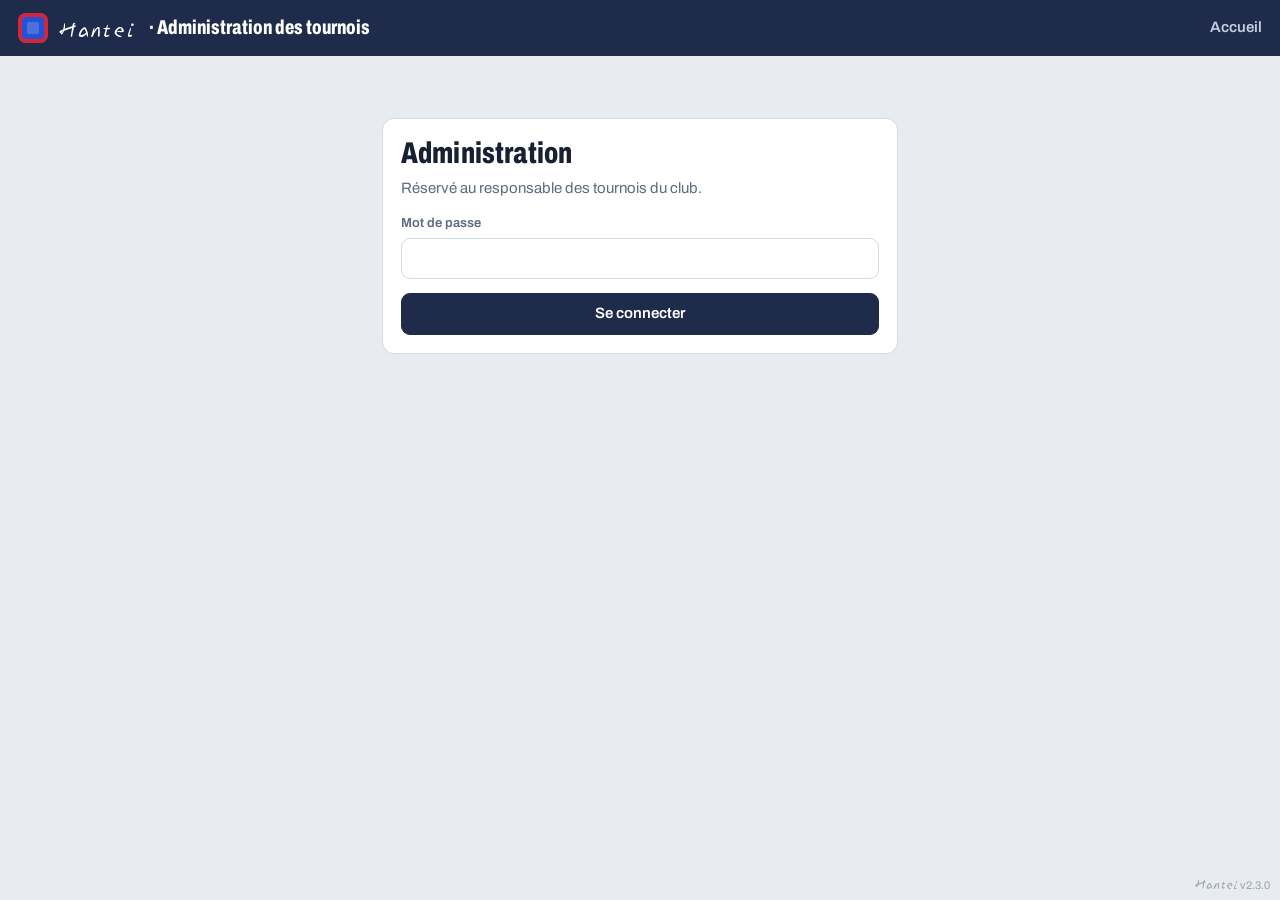
==== commit 065b4a23: "Hantei v2.3 : nouveau nom, sous-poules + phase finale, têtes de série, RGPD - Nouveau nom Hantei (判定" ====
--- a/v2/admin.html
+++ b/v2/admin.html
@@ -3,12 +3,12 @@
 <head>
 <meta charset="utf-8">
 <meta name="viewport" content="width=device-width, initial-scale=1">
-<title>Administration – Affichage Kumite</title>
+<title>Administration – Hantei</title>
 <link rel="stylesheet" href="assets/app.css">
 </head>
 <body class="page">
 <header class="topnav">
-  <span class="brand"><span class="mark" aria-hidden="true"></span>Administration des tournois</span>
+  <span class="brand"><span class="mark" aria-hidden="true"></span><span class="brushname" style="font-size:22px">Hantei</span>&nbsp;· Administration des tournois</span>
   <span class="spacer"></span>
   <a href="index.html">Accueil</a>
   <button class="btn sm ghost" id="logout" hidden>Déconnexion</button>
@@ -34,6 +34,31 @@
         <label>Nombre de tatamis<input name="tatamis" type="number" min="1" max="20" value="2" required></label>
         <label>Code organisateur (4 car. min.)<input name="pin_orga" required minlength="4" autocomplete="off"></label>
         <label>Code des tables (4 car. min.)<input name="pin_table" required minlength="4" autocomplete="off"></label>
+      </div>
+      <div class="privacy">
+        <h3>Protection des données personnelles (RGPD / nLPD)</h3>
+        <p>Ce tournoi va enregistrer, sur la base MySQL du club, des <b>données personnelles</b> sur les compétiteurs : nom et prénom, club, sexe, âge, poids, grade, catégorie, équipes et résultats des combats. Beaucoup de compétiteurs sont <b>mineurs</b>.</p>
+        <ul>
+          <li><b>But</b> : uniquement l'organisation du tournoi (pools, tableaux, affichage sur les tatamis), la publication des résultats et l'impression des diplômes.</li>
+          <li><b>Ce qui est public</b> : la page « Résultats en direct » montre seulement le <b>nom, le club et les résultats</b> (jamais l'âge, le poids ni le grade) à toute personne qui a la clé du tournoi.</li>
+          <li><b>Stockage</b> : sur le serveur du club ; accès protégé par les codes organisateur et tables. Ne partagez ces codes qu'avec les personnes qui en ont besoin.</li>
+          <li><b>Information</b> : les compétiteurs (ou leurs parents pour les mineurs) doivent être informés lors de l'inscription que ces données sont utilisées et que les résultats sont publiés. Un texte prêt à l'emploi est disponible sur la page <a href="confidentialite.html" target="_blank">Protection des données</a>.</li>
+          <li><b>Droits</b> : toute personne peut demander à consulter, corriger ou supprimer ses données au contact ci-dessous. L'organisation peut supprimer un compétiteur, ou toutes les données du tournoi (onglet « Sauvegarde et export »).</li>
+          <li><b>Durée</b> : effacez les données personnelles quand elles ne sont plus utiles (exportez d'abord les résultats si vous voulez garder une trace).</li>
+        </ul>
+        <div class="formgrid">
+          <label>Responsable (club ou personne)<input name="privacy_organizer" placeholder="ex. Karaté Club Lausanne"></label>
+          <label>Contact protection des données *<input name="privacy_contact" required placeholder="ex. info@club.ch"></label>
+          <label>Conservation prévue
+            <select name="privacy_retention">
+              <option value="3 mois">3 mois après le tournoi</option>
+              <option value="6 mois">6 mois après le tournoi</option>
+              <option value="12 mois" selected>12 mois après le tournoi</option>
+              <option value="24 mois">24 mois après le tournoi</option>
+            </select>
+          </label>
+        </div>
+        <label class="check"><input type="checkbox" name="privacy_ok" value="1" required> J'ai lu cet avis. Je confirme que le club informera les participants, qu'il utilisera ces données seulement pour ce tournoi et qu'il les effacera à la fin de la durée de conservation.</label>
       </div>
       <button class="btn primary">Créer le tournoi</button>
       <span class="ok" id="createMsg"></span>
--- a/v2/assets/app.css
+++ b/v2/assets/app.css
@@ -10,6 +10,9 @@
 @font-face{font-family:"Archivo";font-style:normal;font-display:swap;font-weight:100 900;font-stretch:62% 125%;
   src:url(fonts/archivo-latin-ext-standard-normal.woff2) format("woff2");
   unicode-range:U+0100-02BA,U+02BD-02C5,U+02C7-02CC,U+02CE-02D7,U+02DD-02FF,U+0304,U+0308,U+0329,U+1D00-1DBF,U+1E00-1E9F,U+1EF2-1EFF,U+2020,U+20A0-20AB,U+20AD-20C0,U+2113,U+2C60-2C7F,U+A720-A7FF}
+
+/* Yuji Boku (OFL) – police pinceau pour le nom « Hantei » et 判定, réduite aux caractères utiles */
+@font-face{font-family:"Hantei Brush";font-style:normal;font-weight:400;font-display:swap;src:url(fonts/yuji-boku-hantei.woff2) format("woff2")}
 
 :root{
   --ink:#182033;       /* encre indigo : texte */
@@ -340,6 +343,23 @@
 .tourcard h2{margin:0 0 4px;font-size:26px}
 .resume .prow{background:var(--surface)}
 .entry footer{text-align:center;padding:16px;color:var(--muted);font-size:13px}
+.entry footer a{color:inherit}
+/* nom de l'application */
+.brushname{font-family:"Hantei Brush","Archivo",serif;font-weight:400;font-stretch:100%;letter-spacing:.02em}
+.entry header .brushname{font-size:26px;line-height:1}
+.entry header .kj{font-family:"Hantei Brush",serif;font-size:15px;color:var(--muted);font-weight:400;margin-left:-2px}
+.mat .hero{position:relative;z-index:1;display:flex;flex-direction:column;align-items:center;color:#fff;margin-bottom:18px;text-shadow:0 2px 10px rgba(0,0,0,.25)}
+.mat .hero .row{display:flex;align-items:center;gap:18px}
+.mat .hero .kanji{font-family:"Hantei Brush",serif;font-size:66px;line-height:1;writing-mode:vertical-rl;letter-spacing:.05em;padding:4px 10px;border-right:2px solid rgba(255,255,255,.45)}
+.mat .hero .word{font-family:"Hantei Brush",serif;font-size:86px;line-height:1;letter-spacing:.03em}
+.mat .hero .tag{font-size:13px;font-weight:700;letter-spacing:.18em;text-transform:uppercase;opacity:.85;margin-top:8px}
+.mat{grid-template-rows:auto auto;align-content:center}
+@media (max-width:560px){.mat .hero .row{gap:10px}.mat .hero .kanji{font-size:38px;padding:2px 6px}.mat .hero .word{font-size:48px}.mat .hero .tag{font-size:10px;letter-spacing:.1em;text-align:center}.mat .plate{padding:18px}.entry header{padding:14px 16px}}
+/* version, en petit sur chaque page */
+.appver{position:fixed;right:10px;bottom:6px;z-index:50;font-size:11px;color:#8a93a3;opacity:.85;pointer-events:none;font-variant-numeric:tabular-nums}
+.appver b{font-family:"Hantei Brush",serif;font-weight:400;font-size:13px;color:inherit}
+@media print{.appver{display:none}}
+.brandmark .brushname{font-size:24px}
 
 /* pages simples */
 body.page{background:var(--mat);min-height:100%}
@@ -419,6 +439,26 @@
 .d-pill.on.h{background:#111;border-color:#fff;color:#fff}
 .d-win{position:absolute;left:0;right:0;top:42%;transform:translateY(-50%) rotate(-4deg);text-align:center;font-size:calc(var(--u)*4.6);font-weight:900;letter-spacing:calc(var(--u)*.5);background:rgba(255,255,255,.95);color:#111;padding:calc(var(--u)*.6) 0;box-shadow:0 0 calc(var(--u)*3) rgba(0,0,0,.4)}
 .d-half.lost{filter:saturate(.35) brightness(.55)}
+/* kata */
+.d-kata{display:none}
+.is-kata .d-score,.is-kata .d-counts,.is-kata .d-pens,.is-kata .d-senshu{display:none}
+.is-kata .d-kata{flex:1;display:flex;flex-direction:column;align-items:center;justify-content:center;gap:calc(var(--u)*1.2);width:100%}
+.is-kata .d-name{font-size:calc(var(--u)*4.8);margin-top:calc(var(--u)*1.4)}
+.is-kata .d-name.mid{font-size:calc(var(--u)*4)}
+.is-kata .d-name.long,.is-kata .d-name.xlong{font-size:calc(var(--u)*3.6)}
+.d-kata .kn{font-size:calc(var(--u)*3.6);font-weight:700;font-style:italic;opacity:.95;text-align:center}
+.d-kata .kv{font-size:calc(var(--u)*15);font-weight:800;line-height:1;font-stretch:66%;font-variant-numeric:tabular-nums}
+.d-kata .kl{font-size:calc(var(--u)*2.2);text-transform:uppercase;letter-spacing:calc(var(--u)*.3);opacity:.8}
+.d-kata .kflags{display:flex;gap:calc(var(--u)*1)}
+.d-kata .kflags span{width:calc(var(--u)*3.6);height:calc(var(--u)*3.6);border-radius:50%;border:calc(var(--u)*.3) solid rgba(255,255,255,.5)}
+.d-kata .kflags span.on{background:#fff;border-color:#fff;box-shadow:0 0 calc(var(--u)*1.2) rgba(255,255,255,.7)}
+/* rencontre par équipe (barre du haut) */
+.d-top .d-team{display:flex;align-items:center;justify-content:center;gap:calc(var(--u)*1);color:#fff}
+.d-team .a{color:#ff6b78}.d-team .b{color:#7da2ff}
+.d-team b{font-size:calc(var(--u)*3);font-stretch:66%;background:#fff;color:#111;border-radius:calc(var(--u)*.5);padding:0 calc(var(--u)*.8);line-height:1.2}
+.d-team i{font-style:normal;opacity:.6}
+.d-team small{font-size:calc(var(--u)*1.6);color:#9aa3b2;margin-left:calc(var(--u)*1)}
+.d-call .dj .mb{font-size:.7em;opacity:.85;margin-top:calc(var(--u)*.6)}
 .d-center{background:#0b0c10;display:flex;flex-direction:column;align-items:center;justify-content:center;gap:calc(var(--u)*1.4);padding:calc(var(--u)*1);text-align:center}
 .d-mode{font-size:calc(var(--u)*1.8);color:#9aa3b2;font-weight:700;letter-spacing:calc(var(--u)*.2);text-transform:uppercase}
 .d-clock{font-size:calc(var(--u)*7);font-weight:800;font-variant-numeric:tabular-nums;line-height:1;padding:calc(var(--u)*1) calc(var(--u)*1.2);border-radius:calc(var(--u)*1);border:calc(var(--u)*.3) solid #2a2e37;color:#fff}
@@ -495,3 +535,87 @@
 .d-score,.d-clock,.d-counts b,.d-rank td{font-stretch:66%}
 .err:empty{display:none}
 @media (max-width:560px){.stack .keyinput,.keyinput{font-size:32px}}
+
+/* sons */
+.sndlist{display:flex;flex-direction:column;gap:8px}
+.sndrow{display:grid;grid-template-columns:minmax(170px,1fr) minmax(190px,1.2fr) auto auto;gap:10px;align-items:center;padding:10px 12px;background:var(--sunk);border:1px solid #E3E8EF;border-radius:10px}
+.sndrow .sl b{display:block;font-size:15px}
+.sndrow .sl small{color:var(--muted)}
+.sndrow select{padding:8px 10px;border:1px solid var(--line);border-radius:var(--r-ctl);background:var(--surface)}
+.sndrow .fname{grid-column:2/-1;font-size:12px;color:var(--muted);margin-top:-4px}
+@media (max-width:700px){.sndrow{grid-template-columns:1fr 1fr}.sndrow .sl{grid-column:1/-1}}
+.checkline{flex-direction:row!important;align-items:center;gap:10px!important;color:var(--ink)!important;font-size:14px!important;font-weight:500!important}
+.checkline input{width:18px;height:18px;accent-color:var(--ai)}
+
+.side nav.tabs a{display:flex;align-items:center;gap:10px;color:#C3CDE2;padding:10px 12px;border-radius:9px;font-weight:600;text-decoration:none}
+.side nav.tabs a svg{width:18px;height:18px;flex:none;opacity:.8}
+.side nav.tabs a:hover{background:var(--ai-2);color:#fff}
+@media (max-width:900px){.side nav.tabs a{padding:8px 10px}.side nav.tabs a svg{display:none}}
+
+/* ---------- table de marque : kata & équipes ---------- */
+.is-kata .fighter .srow,.is-kata .fighter .pensec,.is-kata .fighter [data-act="senshu"],.is-kata .fighter .ftotal{display:none}
+.kpanel,.tpanel{display:flex;flex-direction:column;gap:12px}
+.kpanel .ktitle{font-size:16px}
+.krow{display:grid;grid-template-columns:1fr 1fr;gap:12px}
+.krow label{display:flex;flex-direction:column;gap:4px;font-size:13px;font-weight:700;padding-left:10px}
+.ka{border-left:4px solid var(--aka)}.kb{border-left:4px solid var(--ao)}
+.tmctl .ka,.tmctl .kb{padding-left:8px}
+.kgrid table{width:100%;border-collapse:separate;border-spacing:6px 6px}
+.kgrid th{font-size:12px;color:var(--muted);font-weight:700;text-align:center}
+.kgrid td{text-align:center}
+.kgrid td.kside{font-weight:850;text-align:left;width:56px;font-stretch:var(--cond);font-size:16px}
+.kgrid td.kside.a{color:var(--aka)}.kgrid td.kside.b{color:var(--ao)}
+.kgrid input{width:100%;min-width:58px;text-align:center;font-size:18px;font-weight:700;padding:8px 4px}
+.kgrid input.bad{border-color:#e11d48;background:#fff1f2}
+.kflag{width:100%;min-width:58px;height:46px;border-radius:10px;border:2px solid #d5dbe4;background:#fff;font-weight:850;font-size:14px;cursor:pointer;color:#8a93a3}
+.kflag.a.on{background:var(--aka);border-color:var(--aka);color:#fff}
+.kflag.b.on{background:var(--ao);border-color:var(--ao);color:#fff}
+.kvote{display:inline-block;min-width:40px;padding:3px 8px;border-radius:99px;font-size:12px;font-weight:800;background:#eef1f5;color:#8a93a3}
+.kvote.a{background:var(--aka);color:#fff}.kvote.b{background:var(--ao);color:#fff}
+.kdec{display:flex;align-items:center;gap:12px;flex-wrap:wrap;background:#f4f6f9;border-radius:var(--r-ctl);padding:10px 14px}
+.kdec #kDec{font-size:17px;font-weight:700}
+.kdec .wa{color:var(--aka)}.kdec .wb{color:var(--ao)}
+.tscore{display:flex;align-items:center;justify-content:center;gap:16px;font-size:20px;font-weight:800;flex-wrap:wrap}
+.tscore .ta{color:var(--aka)}.tscore .tb{color:var(--ao)}
+.tscore .num{font-size:40px;font-stretch:var(--cond);background:var(--ink);color:#fff;border-radius:10px;padding:0 14px;line-height:1.25}
+.tscore small{display:block;font-size:12px;color:var(--muted);font-weight:600;text-align:center}
+.tmbouts{width:100%}
+.tmbouts td.res{text-align:center;font-weight:800}
+.badge.disc-kata,.badge.disc-kata_team{background:#ede9fe;color:#5b21b6}
+.badge.disc-kumite_team{background:#ffedd5;color:#9a3412}
+.is-kata .d-win{top:88%}
+.is-kata .timercard .hint{display:none}
+.d-board{grid-template-columns:minmax(0,1fr)}
+.d-top .d-team{min-width:0;overflow:hidden}
+.d-team .a,.d-team .b{overflow:hidden;text-overflow:ellipsis;white-space:nowrap;min-width:0}
+.d-team b,.d-team small{flex:none}
+.krow input,.kgrid input{border:1px solid var(--line);border-radius:8px;background:#fff}
+.krow input{padding:9px 11px;font-size:16px;font-weight:600}
+.kpanel .ctools select{padding:7px 10px;border:1px solid var(--line);border-radius:8px;background:#fff}
+
+/* avis RGPD */
+.privacy{margin:16px 0;padding:14px 16px;border:1px solid #c7d2fe;background:#f5f7ff;border-radius:var(--r-panel);font-size:14px;line-height:1.5}
+.privacy h3{margin:0 0 6px;font-size:16px}
+.privacy p{margin:0 0 6px}
+.privacy ul{margin:0 0 10px;padding-left:20px}
+.privacy li{margin:2px 0}
+.privacy .check{display:flex;gap:10px;align-items:flex-start;font-weight:650;margin-top:8px}
+.privacy .check input{margin-top:4px;width:18px;height:18px;flex:none}
+.danger-zone{border:1px solid #fecaca;background:#fff7f7}
+.danger-zone h3{color:#b91c1c;margin-top:0}
+
+/* sous-poules et têtes de série (éditeur de pool) */
+.subbox{border:1px solid var(--line);border-radius:var(--r-panel);padding:12px 14px;background:var(--surface)}
+.seedlist{margin:8px 0 0;padding-left:0;list-style:none;display:flex;flex-direction:column;gap:6px;counter-reset:seed}
+.seedlist li{display:flex;align-items:center;gap:8px;background:var(--sunk);border:1px solid #E3E8EF;border-radius:10px;padding:6px 10px;counter-increment:seed;font-weight:650}
+.seedlist li::before{content:counter(seed);display:inline-grid;place-items:center;width:26px;height:26px;border-radius:50%;background:var(--hinoki);color:#fff;font-weight:850;font-size:13px;flex:none}
+.seedlist li small{color:var(--muted);font-weight:500}
+.seedlist li .sp{flex:1}
+.seedlist li .btn{padding:2px 8px}
+.setinfo{background:#fff8eb;border:1px solid #f3d9a4;border-radius:10px;padding:8px 12px;color:#7a5410}
+.badge.stage{background:#fff3d6;color:#8a5a00}
+.seedtag{display:inline-grid;place-items:center;min-width:18px;height:18px;padding:0 4px;border-radius:9px;background:var(--hinoki);color:#fff;font-size:11px;font-weight:850;margin-right:4px}
+
+.br .from{font-style:normal;font-size:.72em;font-weight:800;opacity:.6;margin-left:.3em;letter-spacing:.04em}
+.danger-zone > label{display:flex;flex-direction:column;gap:6px;font-size:13px;font-weight:600}
+.danger-zone > label input:not([type=checkbox]){padding:8px 10px;border:1px solid var(--line);border-radius:8px}
